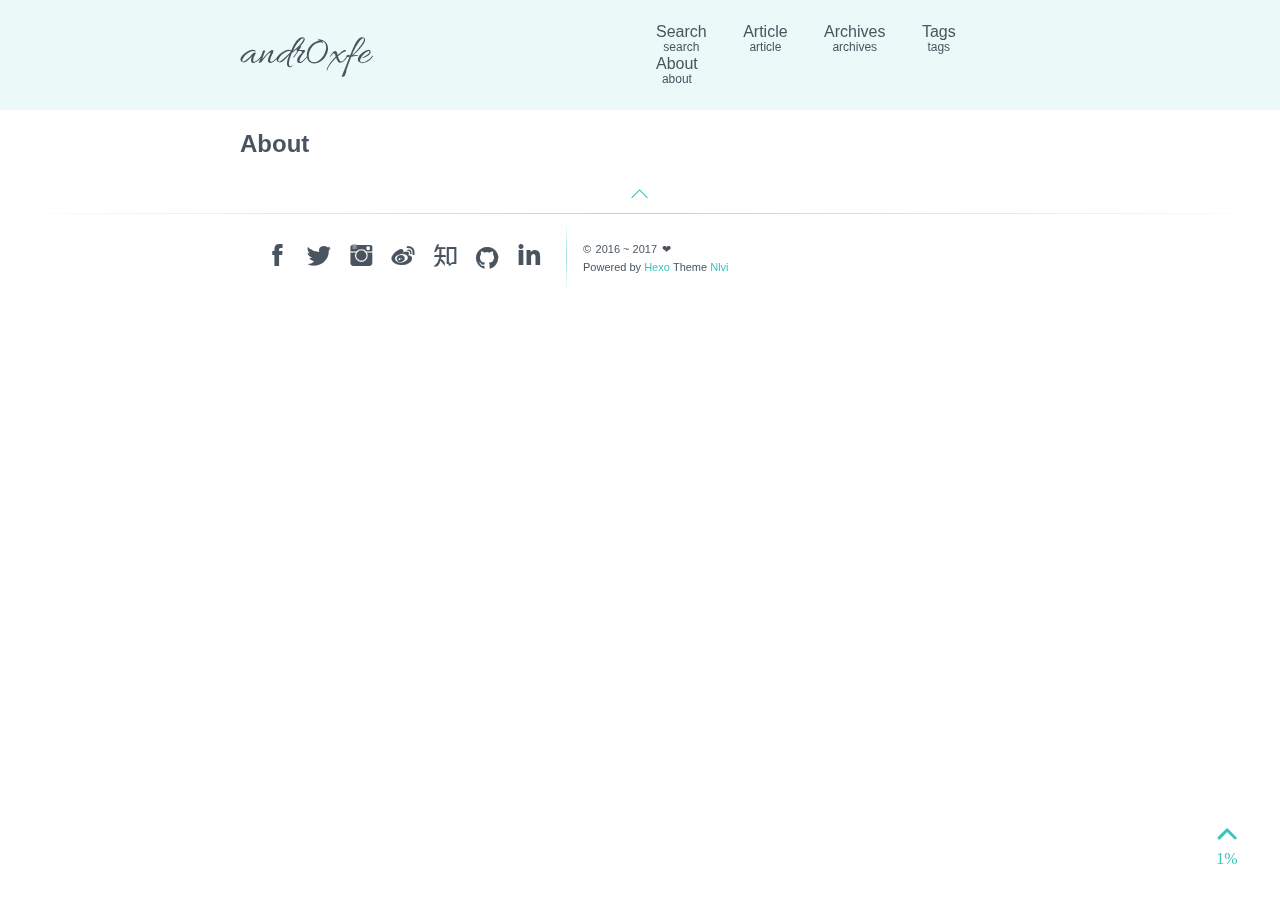
==== about/index.html @ a309ae27 "Site updated: 2017-12-27 21:09:20" ====
<!DOCTYPE html>
<html lang="">
<head>
  <link rel="stylesheet" href="/style/style.css">
<script>
  var nCONFIG = {
    title: "andr0xfe",
    author: "",
    theme: "banderole",
    lightbox: true,
    animate: true,
    baseUrl: /,
    search: true
  }
</script>



    <link rel="stylesheet" href="/script/lib/lightbox/css/lightbox.min.css">




    <link rel="stylesheet" href="/syuanpi/syuanpi.min.css">










<meta charset="UTF-8"/>
<meta http-equiv="X-UA-Compatible" content="IE=edge, chrome=1" />
<meta name="viewport" content="width=device-width, initial-scale=1, maximum-scale=1"/>
<meta name="browsermode" content="application">
<meta name="apple-mobile-web-app-capable" content="yes">
<meta name="apple-mobile-web-app-title" content="andr0xfe">
<meta name="apple-mobile-web-app-status-bar-style" content="default">
<meta name="msapplication-navbutton-color" content="#666666">
<meta name= "format-detection" content="telephone=no" />
<meta name="keywords" content="nlvi, Nlvi" />





  <title>
    andr0xfe
    
  </title>
</head>
<body>
  <div class="progress">
  <div class="progress-inner"></div>
</div>
  
  
    <div class="tagcloud-mask"></div>  
<div class="tagcloud" id="tagcloud">
  <div class="tagcloud-inner">
    
  </div>
</div>  
  

  <div class="container">

    <header class="header" id="header">
  <div class="header-wrapper">
    <div class="logo">
  <div class="logo-inner syuanpi tvIn">
    <span><a href="/">andr0xfe</a></span>
    
  </div>
</div>
    <nav class="main-nav">
        
  <ul class="main-nav-list syuanpi tvIn">
  
    <li class="menu-item">
      <a href="javascript:;" id="search">
        <span>Search</span>
        
          <span class="menu-item-label">search</span>
        
      </a>
    </li>
  
  
    
      
    
    <li class="menu-item">
      <a href="/" id="article">
        <span class="base-name">Article</span>
        
          <span class="menu-item-label">article</span>
        
      </a>
    </li>  
  
    
      
    
    <li class="menu-item">
      <a href="/archives" id="archives">
        <span class="base-name">Archives</span>
        
          <span class="menu-item-label">archives</span>
        
      </a>
    </li>  
  
    
      
    
    <li class="menu-item">
      <a href="javascript:;" id="tags">
        <span class="base-name">Tags</span>
        
          <span class="menu-item-label">tags</span>
        
      </a>
    </li>  
  
    
      
    
    <li class="menu-item">
      <a href="/about" id="about">
        <span class="base-name">About</span>
        
          <span class="menu-item-label">about</span>
        
      </a>
    </li>  
  
  </ul>
  
</nav>
    
    
  </div>
</header>
<div class="mobile-header">
  <div class="mobile-header-body">
    <div class="mobile-header-list">
      
        
            <div class="mobile-nav-item">
                <a href="/">
                    <span>Article</span>
                    
                    
                </a>
            </div>
        
      
        
            <div class="mobile-nav-item">
                <a href="/archives">
                    <span>Archives</span>
                    
                    
                </a>
            </div>
        
      
        
          <div class="mobile-nav-item inner-cloud">
            <div class="mobile-nav-tag">
              <a href="javascript:;" id="mobile-tags">
                <span>Tags</span>
                
                
              </a>
            </div>
            <div class="mobile-nav-tagcloud">
              <div class="mobile-tagcloud-inner">
                
              </div>
            </div>
          </div>
        
      
        
            <div class="mobile-nav-item">
                <a href="/about">
                    <span>About</span>
                    
                    
                </a>
            </div>
        
      
    </div>
  </div>
  <div class="mobile-header-nav">
    <div class="mobile-header-item" id="mobile-left">
      <div class="header-menu-item">
        <span class="header-menu-line"></span>
      </div>
    </div>
    <h1 class="mobile-header-title">
      <a href="/">andr0xfe</a>
    </h1>
    <div class="mobile-header-item"></div>
  </div>
</div>
    <div class="container-inner">
      <main class="main" id="main">
        <div class="main-wrapper">
          
    
      <div class="about syuanpi riseIn-light">
        <h2 class="title"> About </h2>
        <div class="content">
          
            
          
        </div>
      </div>
      
  <i id="com-switch" class="iconfont icon-more jumping-in long infinite" style="font-size:24px;display:block;text-align:center;transform:rotate(180deg);"></i>
  <div class="post-comments" id="post-comments" style="display: block;margin: auto 16px;">
    
    
    

  </div>

    
  
        </div>
      </main>

      <footer class="footer syuanpi fadeIn" id="footer">
  <hr>
  <div class="footer-wrapper">
    <div class="left">
      <div class="contact-icon">
    
    
    
    
    
    
    
    
        
        
        
        
        
            <a href="https://www.facebook.com/1" class="iconfont icon-facebook" title="facebook"></a>
        
        
        
    
        
        
        
            <a href="https://twitter.com/2" class="iconfont icon-twitter" title="twitter"></a>
        
        
        
        
        
    
        
        
        
        
        
        
        
            <a href="https://www.instagram.com/3" class="iconfont icon-ins" title="instagram"></a>
        
    
        
        
            <a href="https://weibo.com/4" class="iconfont icon-weibo" title="weibo"></a>
        
        
        
        
        
        
    
        
        
        
        
            <a href="https://www.zhihu.com/people/5" class="iconfont icon-zhihu" title="zhihu"></a>
        
        
        
        
    
        
            <a href="https://github.com/6" class="iconfont icon-github" title="github"></a>
        
        
        
        
        
        
        
    
        
        
        
        
        
        
            <a href="https://www.linkedin.com/in/7" class="iconfont icon-linkedin" title="linkedin"></a>
        
        
    
</div>
    </div>
    <div class="right">
      <div class="copyright">
    <div class="info">
        <span>&copy;</span>
        <span>2016 ~ 2017</span>
        <span>❤</span>
        <span></span>
    </div>
    <div class="theme">
        <span>
            Powered by
            <a href="http://hexo.io/" target="_blank">Hexo </a>
        </span>
        <span>
            Theme
            <a href="https://github.com/ColMugX/hexo-theme-Nlvi"> Nlvi </a>
        </span>
    </div>
    
</div>
    </div>
  </div>
</footer>
    </div>
  </div>
  <script src="/script/lib/jquery/jquery-3.2.1.min.js"></script>



    <script src="/script/lib/lightbox/js/lightbox.min.js"></script>






<script src="/script/src/nlvi.js"></script>
<script src="/script/src/utils.js"></script>
<script src="/script/scheme/banderole.js"></script>
<script src="/script/scheme/balance.js"></script>
<script src="/script/src/plugins.js"></script>
<script src="/script/bootstarp.js"></script>


<div class="backtop syuanpi dead toTop" id="backtop">
    <i class="iconfont icon-up"></i>
    <span style="text-align:center;font-family:Georgia;"><span style="font-family:Georgia;" id="scrollpercent">1</span>%</span>
</div>


  
  <div class="search" id="search">
    <div class="mask" id="mask"></div>
    <div class="search-wrapper syuanpi">
      <h2 id="search-header" class="syuanpi">搜索一下？</h2>
      <div class="input">
        <input type="text" id="local-search-input" results="0" name="">
      </div>
      <div id="local-search-result"></div>
    </div>
  </div>
  <script>
  var GREETING = {
    morning: "我的博客里可没有早饭！",
    noon: "记得午休吃饭，不着急看我的博客~",
    after: "下午好，感谢查阅我的博客",
    night: "您来我的博客看笑话当做休息嘛",
    midnight: "我觉得大半夜就不要看啦"
  }
  </script>


</body>
</html>
---- style/style.css ----
/* normalize.css v5.0.0 | MIT License | github.com/necolas/normalize.css */
html {
  font-family: sans-serif;
  line-height: 1.15;
  -ms-text-size-adjust: 100%;
  -webkit-text-size-adjust: 100%;
}
body {
  margin: 0;
}
article,
aside,
footer,
header,
nav,
section {
  display: block;
}
h1 {
  font-size: 2em;
  margin: 0.67em 0;
}
figcaption,
figure,
main {
  display: block;
}
figure {
  margin: 1em 40px;
}
hr {
  box-sizing: content-box;
  height: 0;
  overflow: visible;
}
pre {
  font-family: monospace, monospace;
  font-size: 1em;
}
a {
  background-color: transparent;
  -webkit-text-decoration-skip: objects;
}
a:active,
a:hover {
  outline-width: 0;
}
abbr[title] {
  border-bottom: none;
  text-decoration: underline;
  text-decoration: underline dotted;
}
b,
strong {
  font-weight: inherit;
}
b,
strong {
  font-weight: bolder;
}
code,
kbd,
samp {
  font-family: monospace, monospace;
  font-size: 1em;
}
dfn {
  font-style: italic;
}
mark {
  background-color: #ff0;
  color: #000;
}
small {
  font-size: 80%;
}
sub,
sup {
  font-size: 75%;
  line-height: 0;
  position: relative;
  vertical-align: baseline;
}
sub {
  bottom: -0.25em;
}
sup {
  top: -0.5em;
}
audio,
video {
  display: inline-block;
}
audio:not([controls]) {
  display: none;
  height: 0;
}
img {
  border-style: none;
}
svg:not(:root) {
  overflow: hidden;
}
button,
input,
optgroup,
select,
textarea {
  font-family: sans-serif;
  font-size: 100%;
  line-height: 1.15;
  margin: 0;
}
button,
input {
  overflow: visible;
}
button,
select {
  text-transform: none;
}
[type=reset],
[type=submit],
button,
html [type=button] {
  -webkit-appearance: button;
}
[type=button]::-moz-focus-inner,
[type=reset]::-moz-focus-inner,
[type=submit]::-moz-focus-inner,
button::-moz-focus-inner {
  border-style: none;
  padding: 0;
}
[type=button]:-moz-focusring,
[type=reset]:-moz-focusring,
[type=submit]:-moz-focusring,
button:-moz-focusring {
  outline: 1px dotted ButtonText;
}
fieldset {
  border: 1px solid #c0c0c0;
  margin: 0 2px;
  padding: 0.35em 0.625em 0.75em;
}
legend {
  box-sizing: border-box;
  color: inherit;
  display: table;
  max-width: 100%;
  padding: 0;
  white-space: normal;
}
progress {
  display: inline-block;
  vertical-align: baseline;
}
textarea {
  overflow: auto;
}
[type=checkbox],
[type=radio] {
  box-sizing: border-box;
  padding: 0;
}
[type=number]::-webkit-inner-spin-button,
[type=number]::-webkit-outer-spin-button {
  height: auto;
}
[type=search] {
  -webkit-appearance: textfield;
  outline-offset: -2px;
}
[type=search]::-webkit-search-cancel-button,
[type=search]::-webkit-search-decoration {
  -webkit-appearance: none;
}
::-webkit-file-upload-button {
  -webkit-appearance: button;
  font: inherit;
}
details,
menu {
  display: block;
}
summary {
  display: list-item;
}
canvas {
  display: inline-block;
}
template {
  display: none;
}
[hidden] {
  display: none;
}
* {
  outline: none;
  box-sizing: border-box;
}
::-webkit-scrollbar {
  width: 6px;
  height: 1px;
}
::-webkit-scrollbar-track,
::-webkit-scrollbar-thumb {
  border-radius: 3px;
  background-color: #fff;
}
::-webkit-scrollbar-thumb {
  background-color: rgba(57,197,187,0.7);
}
::selection {
  background-color: rgba(57,197,187,0.2);
}
::-webkit-selection {
  background-color: rgba(57,197,187,0.2);
}
body {
  font-family: 'Optima' , 'PingFang SC' , 'Roboto' , 'Noto SansCJK' , 'Helvetica Neue' , 'Helvetica' , "Microsoft YaHei" , "YaHei-Consolas-Hybrid" , sans-serif;
  -webkit-font-smoothing: antialiased;
  -webkit-overflow-scrolling: touch;
  background-color: #fff;
}
a {
  -webkit-tap-highlight-color: transparent;
}
h1 {
  font-size: 26px;
}
h2 {
  font-size: 24px;
}
h3 {
  font-size: 20px;
}
h4 {
  font-size: 18px;
}
h5 {
  font-size: 16px;
}
h6 {
  font-size: 12px;
}
@font-face {
  font-family: "iconfont";
  src: url("../font/iconfont/iconfont.eot");
  src: url("../font/iconfont/iconfont.eot") format('embedded-opentype'), url("../font/iconfont/iconfont.woff") format('woff'), url("../font/iconfont/iconfont.ttf") format('truetype'), url("../font/iconfont/iconfont.svg") format('svg');
}
@font-face {
  font-family: "Allura";
  src: url("../font/allura/allura.ttf");
}
.iconfont {
  font-family: 'iconfont';
  font-size: 16px;
  font-style: normal;
  -webkit-font-smoothing: antialiased;
  -webkit-text-stroke-width: 0.2px;
  -moz-osx-font-smoothing: grayscale;
}
.icon-mail:before {
  content: "\e694";
}
.icon-alipay:before {
  content: "\e695";
}
.icon-facebook:before {
  content: "\e696";
}
.icon-linkedin:before {
  content: "\e697";
}
.icon-ins:before {
  content: "\e698";
}
.icon-zhihu:before {
  content: "\e69a";
}
.icon-twitter:before {
  content: "\e69b";
}
.icon-weibo:before {
  content: "\e69e";
}
.icon-moments:before {
  content: "\e6a0";
}
.icon-right:after {
  content: "\e78b";
}
.icon-up:before {
  content: "\e7a8";
}
.icon-left:before {
  content: "\e833";
}
.icon-github:before {
  content: "\e6ed";
}
.icon-more:before {
  content: "\e652";
}
.icon-visit:before {
  content: "\e637";
}
.icon-people:before {
  content: "\e651";
}
.highlight {
  position: relative;
  background-color: #f7f7f7;
  width: 100%;
  margin: 16px 0;
  overflow-x: auto;
  box-shadow: 0px 1px 2px rgba(0,0,0,0.06), 0px 8px 12px rgba(0,0,0,0.03);
}
.highlight:after {
  content: 'plain';
  font-family: 'Franklin Gothic Medium', 'Arial Narrow', Arial, sans-serif;
  font-weight: 100;
  color: rgba(191,195,199,0.85);
  position: absolute;
  bottom: 0;
  right: 0;
  padding: 8px;
}
.highlight table {
  position: relative;
}
.highlight pre * {
  font-family: 'Segoe UI', monospace, Consolas, Monaco, Menlo, sans-serif !important;
}
.highlight .gutter {
  width: 10px;
  color: rgba(73,84,95,0.7);
  border-right: 1px solid rgba(73,84,95,0.1);
}
.highlight .gutter pre {
  padding: 0 8px;
}
.highlight .code {
  color: inherit;
}
.highlight .code pre {
  padding: 0 8px;
}
.highlight .line {
  height: 22px;
}
.highlight tr,
.highlight td {
  margin: 0;
}
.highlight .code .comment,
.highlight .code .quote {
  color: #a1a4aa;
}
.highlight .code .keyword,
.highlight .code .selector-tag,
.highlight .code .addition {
  color: #c678dd;
}
.highlight .code .number,
.highlight .code .string,
.highlight .code .meta .meta-string,
.highlight .code .literal,
.highlight .code .doctag,
.highlight .code .regexp {
  color: #d19a66;
}
.highlight .code .title,
.highlight .code .section,
.highlight .code .name,
.highlight .code .selector-id,
.highlight .code .selector-class {
  color: #e06c75;
}
.highlight .code .attribute,
.highlight .code .attr,
.highlight .code .variable,
.highlight .code .template-variable,
.highlight .code .class .title,
.highlight .code .type {
  color: #61aeee;
}
.highlight .code .symbol,
.highlight .code .bullet,
.highlight .code .subst,
.highlight .code .meta,
.highlight .code .meta .keyword,
.highlight .code .selector-attr,
.highlight .code .selector-pseudo,
.highlight .code .link {
  color: #cb4b16;
}
.highlight .code .built_in,
.highlight .code .deletion {
  color: #e6c07b;
}
.highlight .code .params {
  color: #5799de;
}
.highlight.html:after {
  content: "HTML";
}
.highlight.js:after {
  content: "JavaScript";
}
.highlight.javascript:after {
  content: "JavaScript";
}
.highlight.ts:after {
  content: "TypeScript";
}
.highlight.typescript:after {
  content: 'TypeScript';
}
.highlight.css:after {
  content: "CSS";
}
.highlight.scss:after {
  content: "SCSS";
}
.highlight.diff:after {
  content: "Diff";
}
.highlight.java:after {
  content: "JAVA";
}
.highlight.xml:after {
  content: "XML";
}
.highlight.python:after {
  content: "Python";
}
.highlight.yml:after {
  content: "YAML";
}
.highlight.swift:after {
  content: "Swift";
}
.highlight.ruby:after {
  content: "Ruby";
}
.highlight.perl:after {
  content: "Perl";
}
.highlight.php:after {
  content: "PHP";
}
.highlight.c:after {
  content: "CLang";
}
.highlight.cpp:after {
  content: "C++";
}
.highlight.cs:after {
  content: "C#";
}
.highlight.sh:after {
  content: "Shell";
}
.highlight.bash:after {
  content: "BASH";
}
.copy-line {
  border: none;
  border-bottom: 2px dashed #54ddd3;
  height: 16px;
}
.post-copyright .copy-author,
.post-copyright .copy-url,
.post-copyright .copy-origin,
.post-copyright .copy-license {
  margin: 8px 8px;
  font-family: "Open Sans", sans-serif;
  font-weight: 300;
  font-size: 14px;
}
.post-copyright .copy-author a,
.post-copyright .copy-url a,
.post-copyright .copy-origin a,
.post-copyright .copy-license a {
  color: #49545f;
  text-decoration: none;
}
.post-copyright .copy-author a:hover,
.post-copyright .copy-url a:hover,
.post-copyright .copy-origin a:hover,
.post-copyright .copy-license a:hover {
  color: #39c5bb;
}
.post-reward {
  width: 100%;
}
.post-reward .reward-btn {
  display: block;
  margin: 8px auto;
  padding: 8px;
  text-align: center;
  border: 1px solid $color-main;
  width: 48px;
  border-radius: 8px;
}
.post-reward .reward-btn:hover {
  color: #fff;
  background-color: $color-main;
  cursor: pointer;
}
.post-reward .reward-wrapper {
  margin: 24px 0;
  flex-direction: row;
  justify-content: center;
  align-items: center;
}
.post-reward .reward-wrapper .reward-item {
  margin: 0 2%;
}
.post-reward .reward-wrapper img {
  width: 150px;
  height: 150px;
}
.mobile-header {
  display: none;
  position: fixed;
  top: -100%;
  left: 0;
  right: 0;
  box-shadow: 0 2px 2px #c4c4c4;
  z-index: 50;
}
@media screen and (max-width: 650px) {
  .mobile-header {
    display: block;
  }
}
.mobile-header .mobile-header-nav {
  background-color: #fff;
  color: #39c5bb;
  display: flex;
  flex-direction: row;
  align-items: center;
  min-height: 50px;
  height: 50px;
}
.mobile-header .mobile-header-nav .mobile-header-item {
  flex: 0.5;
  width: 100%;
  height: 100%;
  color: inherit;
}
.mobile-header .mobile-header-nav .mobile-header-item.item-clicked .header-menu-line {
  background-color: transparent;
}
.mobile-header .mobile-header-nav .mobile-header-item.item-clicked .header-menu-line:before {
  top: 0;
  transform: rotate(45deg);
  -ms-transform: rotate(45deg);
  -moz-transform: rotate(45deg);
  -webkit-transform: rotate(45deg);
}
.mobile-header .mobile-header-nav .mobile-header-item.item-clicked .header-menu-line:after {
  top: 0;
  transform: rotate(-45deg);
  -ms-transform: rotate(-45deg);
  -moz-transform: rotate(-45deg);
  -webkit-transform: rotate(-45deg);
}
.mobile-header .mobile-header-nav .mobile-header-title {
  flex: 1;
  text-align: center;
  margin: 0.2rem;
  color: inherit;
  font-weight: 300;
}
.mobile-header .mobile-header-nav .mobile-header-title a {
  font-family: 'Allura', cursive, serif;
  text-decoration: none;
  font-size: 32px;
  color: inherit;
  line-height: 1;
}
.mobile-header .mobile-header-body .mobile-header-list {
  background-color: #fff;
  opacity: 0.9;
  padding: 8px 0;
}
.mobile-header .mobile-header-body .mobile-header-list .mobile-nav-item {
  position: relative;
  padding: 8px 24px;
}
.mobile-header .mobile-header-body .mobile-header-list .mobile-nav-item a {
  text-decoration: none;
  color: #39c5bb;
}
.mobile-header .mobile-header-body .mobile-header-list .mobile-nav-item .mobile-nav-tagcloud {
  position: absolute;
  overflow-x: auto;
  top: 8px;
  left: 24px;
  right: 24px;
  width: 80%;
  transform: translateX(120%);
  -ms-transform: translateX(120%);
  -moz-transform: translateX(120%);
  -webkit-transform: translateX(120%);
}
.mobile-header .mobile-header-body .mobile-header-list .mobile-nav-item .mobile-nav-tagcloud .mobile-tagcloud-inner {
  display: inline-block;
  white-space: nowrap;
  word-break: keep-all;
}
.mobile-header .mobile-header-body .mobile-header-list .mobile-nav-item .mobile-nav-tagcloud .mobile-tagcloud-inner a {
  margin: 0 4px;
}
.mobile-header .mobile-header-body .mobile-header-list .mobile-nav-item .mobile-nav-tagcloud .mobile-tagcloud-inner a:before {
  content: '#';
}
.mobile-header .header-menu-item {
  position: relative;
  padding: 0 12px;
  box-sizing: border-box;
  height: 100%;
}
.mobile-header .header-menu-item .header-menu-line {
  position: absolute;
  top: 50%;
  background-color: #39c5bb;
  height: 1px;
  width: 24px;
}
.mobile-header .header-menu-item .header-menu-line:before {
  content: '';
  position: absolute;
  top: -6px;
  background-color: #39c5bb;
  height: 1px;
  width: 24px;
  transition: transform 0.3s;
  -moz-transition: transform 0.3s;
  -webkit-transition: transform 0.3s;
  transition: top 0.3s;
  -moz-transition: top 0.3s;
  -webkit-transition: top 0.3s;
}
.mobile-header .header-menu-item .header-menu-line:after {
  content: '';
  position: absolute;
  top: 6px;
  background-color: #39c5bb;
  height: 1px;
  width: 24px;
  transition-property: top, transform;
  transition-duration: 0.3s;
  -moz-transition-duration: 0.3s;
  -webkit-transition-duration: 0.3s;
}
.about {
  color: #49545f;
  font-weight: 300;
}
.about .content {
  padding: 0 16px;
}
.container * {
  transition-duration: 0.35s;
  -moz-transition-duration: 0.35s;
  -webkit-transition-duration: 0.35s;
}
.container .container-inner {
  width: 100%;
}
.container .container-inner.has_toc {
  padding-left: 8px;
  padding-right: 200px;
}
@media screen and (max-width: 800px) {
  .container .container-inner.has_toc {
    padding: 0;
  }
}
.main {
  max-width: 800px;
  margin: 0 auto;
}
@media screen and (max-width: 800px) {
  .main {
    width: 100%;
    max-width: 100%;
    padding: 0 16px;
  }
}
@media screen and (max-width: 650px) {
  .main {
    width: 100%;
    max-width: 100%;
    margin-top: 66px;
    padding: 0 8px;
  }
}
.header {
  width: 100%;
  height: 110px;
  padding: 16px;
  display: flex;
  align-items: center;
  background-color: rgba(57,197,187,0.1);
}
@media screen and (max-width: 650px) {
  .header {
    display: none;
  }
}
.header.show {
  filter: blur(3px);
}
.header .header-wrapper {
  display: flex;
  justify-content: space-between;
  align-items: center;
  flex-direction: row;
  width: 800px;
  margin: 0 auto;
  font-size: 16px;
  color: #49545f;
}
.header .logo,
.header .main-nav {
  flex: 1;
}
.header .logo {
  display: flex;
  align-items: center;
  -webkit-user-select: none;
  -moz-user-select: none;
  user-select: none;
  font-size: 42px;
  font-family: 'Allura', cursive, serif;
}
.header .logo a {
  color: inherit;
  text-decoration: none;
}
.header .logo span {
  display: block;
  text-align: left;
}
.header .logo #subtitle {
  opacity: 0;
  position: absolute;
  margin-top: 4px;
  font-size: 12px;
  width: 100%;
  font-family: "Source Sans Pro", "Helvetica Neue", Arial, sans-serif;
}
.header .logo-inner {
  position: relative;
  width: 100%;
  max-width: 100%;
}
.header .logo-inner span:hover+#subtitle {
  opacity: 1;
}
.header .main-nav {
  display: flex;
  justify-content: flex-end;
}
@media screen and (max-width: 800px) {
  .header .main-nav {
    flex: 2;
  }
}
.header .main-nav-list {
  padding: 0;
  list-style: none;
}
.header .main-nav-list .menu-item {
  display: inline-block;
  padding: 0 16px;
}
.header .main-nav-list .menu-item a {
  display: flex;
  flex-direction: column;
  text-decoration: none;
  color: #49545f;
  font-size: inherit;
  text-align: center;
}
.header .main-nav-list .menu-item a:hover {
  color: #54ddd3;
}
.header .main-nav-list .menu-item .menu-item-label {
  font-size: 12px;
}
.footer {
  margin: 8px 0;
  width: 100%;
  height: 100%;
  color: #49545f;
}
.footer hr {
  border: none;
  height: 1px;
  background-color: #39c5bb;
  background-image: -webkit-linear-gradient(0deg, #fff, #9ce2dd, #fff);
}
.footer .footer-wrapper {
  display: flex;
  flex-direction: row;
  align-items: center;
  max-width: 800px;
  margin: 0 auto;
}
@media screen and (max-width: 800px) {
  .footer .footer-wrapper {
    max-width: 100%;
  }
}
@media screen and (max-width: 650px) {
  .footer .footer-wrapper {
    flex-direction: column;
  }
}
.footer .left {
  flex: 1;
  padding: 16px;
  border-right: 1px solid #9ce2dd;
  border-image: -webkit-linear-gradient(#fff, #9ce2dd, #fff) 0 10 0 0;
}
@media screen and (max-width: 650px) {
  .footer .left {
    border: none;
    padding: 8px;
  }
}
.footer .left .contact-icon {
  display: flex;
  justify-content: center;
}
.footer .left .contact-icon a {
  margin: 4px 8px;
  text-decoration: none;
  color: inherit;
  font-size: 26px;
}
.footer .left .icon-github:hover {
  color: #24292e;
}
.footer .left .icon-weibo:hover {
  color: #e6162d;
}
.footer .left .icon-twitter:hover {
  color: #1ab2e8;
}
.footer .left .icon-zhihu:hover {
  color: #0767c8;
}
.footer .left .icon-linkedin:hover {
  color: #5290bc;
}
.footer .left .icon-facebook:hover {
  color: #4e69a2;
}
.footer .left .icon-ins:hover {
  color: #d10869;
}
.footer .right {
  flex: 2;
  display: block;
  padding: 16px;
}
@media screen and (max-width: 650px) {
  .footer .right {
    padding: 8px;
  }
}
.footer .right .copyright {
  display: flex;
  justify-content: flex-start;
  flex-direction: column;
}
.footer .right .copyright span {
  color: inherit;
  font-size: 11px;
  font-family: 'Segoe UI', Tahoma, Geneva, Verdana, sans-serif;
}
.footer .right .copyright a {
  font-family: Arial;
  text-decoration: none;
  color: #39c5bb;
}
.footer .right .copyright a:hover {
  color: $theme-color-highlight;
  text-decoration: underline;
}
.footer .visit_count {
  color: inherit;
  display: flex;
  align-items: center;
}
.footer .visit_count .iconfont {
  font-size: 14px;
}
.footer .visit_count span {
  margin: 4px 4px;
}
.post {
  padding-top: 32px;
  position: relative;
  font-weight: 400;
  background-image: linear-gradient(180deg, #e1dede, #e1dede 50%, transparent 50%);
  background-size: 100% 1px;
  background-repeat: no-repeat;
  background-position: bottom center;
  background-origin: border-box;
}
@media screen and (max-width: 650px) {
  .post {
    width: 100%;
    padding: 0 8px;
  }
}
.post:first-child {
  padding-top: 0;
}
.post:last-child,
.post.is_post {
  background-image: none;
}
.post .post-header {
  margin-bottom: 16px;
}
.post .post-header a {
  text-decoration: none;
  color: #49545f;
}
.post .post-header .post-time {
  padding-left: 8px;
  font-family: "Source Sans Pro", "Helvetica Neue", Arial, sans-serif;
  color: rgba(73,84,95,0.7);
}
.post .post-header .post-time .post-category {
  font-size: 14px;
}
.post .post-header .post-time .post-category a {
  color: rgba(73,84,95,0.7);
}
.post .post-header .post-time .post-category:before {
  content: ' | ';
}
.post .post-header .post-title {
  width: 100%;
  margin: 8px 0;
  margin-bottom: 16px;
  font-weight: inherit;
}
.post .post-tags {
  display: inline;
  padding-left: 8px;
  font-family: "Source Sans Pro", "Helvetica Neue", Arial, sans-serif;
  color: #39c5bb;
}
.post .post-tags a {
  position: relative;
  text-decoration: none;
  color: inherit;
}
.post .post-tags a:before {
  content: '#';
}
.post .post-content {
  color: #49545f;
  font-family: 'Optima' , 'PingFang SC' , 'Roboto' , 'Noto SansCJK' , 'Helvetica Neue' , 'Helvetica' , "Microsoft YaHei" , "YaHei-Consolas-Hybrid" , sans-serif;
  padding-bottom: 8px;
}
.post .post-content h1 {
  font-family: 'Optima' , 'PingFang SC' , 'Roboto' , 'Noto SansCJK' , 'Helvetica Neue' , 'Helvetica' , "Microsoft YaHei" , "YaHei-Consolas-Hybrid" , sans-serif;
  font-weight: inherit;
  margin: 16px 0;
}
.post .post-content h1:before {
  content: '∮ ';
}
.post .post-content h2 {
  font-family: 'Optima' , 'PingFang SC' , 'Roboto' , 'Noto SansCJK' , 'Helvetica Neue' , 'Helvetica' , "Microsoft YaHei" , "YaHei-Consolas-Hybrid" , sans-serif;
  font-weight: inherit;
  margin: 16px 0;
}
.post .post-content h2:before {
  content: '∮ ';
}
.post .post-content h3 {
  font-family: 'Optima' , 'PingFang SC' , 'Roboto' , 'Noto SansCJK' , 'Helvetica Neue' , 'Helvetica' , "Microsoft YaHei" , "YaHei-Consolas-Hybrid" , sans-serif;
  font-weight: inherit;
  margin: 16px 0;
}
.post .post-content h3:before {
  content: '∮ ';
}
.post .post-content h4 {
  font-family: 'Optima' , 'PingFang SC' , 'Roboto' , 'Noto SansCJK' , 'Helvetica Neue' , 'Helvetica' , "Microsoft YaHei" , "YaHei-Consolas-Hybrid" , sans-serif;
  font-weight: inherit;
  margin: 16px 0;
}
.post .post-content h4:before {
  content: '∮ ';
}
.post .post-content h5 {
  font-family: 'Optima' , 'PingFang SC' , 'Roboto' , 'Noto SansCJK' , 'Helvetica Neue' , 'Helvetica' , "Microsoft YaHei" , "YaHei-Consolas-Hybrid" , sans-serif;
  font-weight: inherit;
  margin: 16px 0;
}
.post .post-content h5:before {
  content: '∮ ';
}
.post .post-content h6 {
  font-family: 'Optima' , 'PingFang SC' , 'Roboto' , 'Noto SansCJK' , 'Helvetica Neue' , 'Helvetica' , "Microsoft YaHei" , "YaHei-Consolas-Hybrid" , sans-serif;
  font-weight: inherit;
  margin: 16px 0;
}
.post .post-content h6:before {
  content: '∮ ';
}
.post .post-content .content-link a {
  position: relative;
  color: #79bfba;
  font-weight: 500;
  text-decoration: none;
}
.post .post-content .content-link a:hover {
  text-decoration: none;
}
.post .post-content .content-link a:after {
  content: '';
  position: absolute;
  bottom: -4px;
  left: 50%;
  right: 50%;
  background-color: #39c5bb;
  height: 2px;
  transition: all 0.15s linear;
  -moz-transition: all 0.15s linear;
  -webkit-transition: all 0.15s linear;
}
.post .post-content .content-link a:hover:after {
  left: 0;
  right: 0;
}
.post .post-content p {
  font-family: inherit;
  line-height: 1.5;
}
.post .post-content strong {
  font-weight: 500;
}
.post .post-content a {
  color: #39c5bb;
  text-decoration: none;
  margin: 0 4px;
}
.post .post-content a:hover {
  text-decoration: underline;
}
.post .post-content i {
  font-weight: 300;
}
.post .post-content img {
  max-width: 100%;
  display: inline;
}
.post .post-content code {
  background-color: rgba(57,197,187,0.1);
  color: #2a6e69;
  font-family: 'Segoe UI', monospace, Consolas, Monaco, Menlo, sans-serif;
  margin: 0 4px;
  padding: 0 4px;
}
.post .post-content blockquote {
  position: relative;
  margin: 8px 16px;
  padding: 2px 8px;
  background-color: rgba(57,197,187,0.1);
  border-left: 4px solid #39c5bb;
  color: #307570;
}
.post .post-content blockquote:before {
  content: '';
  position: absolute;
  top: 0;
  right: 0;
  border-width: 0 12px 12px 0;
  border-color: #fff #fff transparent transparent;
  background: transparent;
  border-style: solid;
  width: 0;
  box-shadow: -1px 1px 1px -1px #bbb4b4;
}
.post .post-content blockquote p {
  margin: 8px 0;
}
#com-switch {
  color: #39c5bb;
}
#disqus_thread a {
  color: #49545f;
}
.archive {
  color: #49545f;
}
.archive .archive-title {
  display: inline-block;
  margin: 0;
  font-family: inherit;
  font-weight: 400;
  color: #39c5bb;
}
.archive .archive-num {
  margin: 8px;
  font-weight: 300;
}
.archive .archive-name {
  font-size: 16px;
  font-weight: 300;
}
.archive .archive-list .archive-year {
  font-family: "Source Sans Pro", "Helvetica Neue", Arial, sans-serif;
  font-weight: 400;
}
.archive .archive-list ul {
  list-style: none;
  padding: 0;
}
.archive .archive-list .archive-post {
  position: relative;
  border-left: 1px solid #eae7e7;
  padding: 4px 8px;
}
.archive .archive-list .archive-post:hover:before {
  right: 0;
}
.archive .archive-list .archive-post:hover:after {
  opacity: 1;
}
.archive .archive-list .archive-post:hover .archive-post-time {
  padding-left: 16px;
}
.archive .archive-list .archive-post:hover .archive-post-link {
  color: #377d78;
}
.archive .archive-list .archive-post:before {
  content: '';
  background-color: rgba(156,226,221,0.3);
  border-radius: 0 6px 6px 0;
  position: absolute;
  top: 0;
  bottom: 0;
  left: 0;
  right: 100%;
  transition: all 0.3s linear;
  -moz-transition: all 0.3s linear;
  -webkit-transition: all 0.3s linear;
  z-index: -1;
}
.archive .archive-list .archive-post:after {
  content: '';
  position: absolute;
  top: 0;
  bottom: 0;
  left: 0;
  opacity: 0;
  border-top: 10px solid transparent;
  border-bottom: 10px solid transparent;
  border-left: 10px solid #9ce2dd;
  transition: all 0.3s linear 0.1s;
  -moz-transition: all 0.3s linear 0.1s;
  -webkit-transition: all 0.3s linear 0.1s;
}
.archive .archive-list .archive-post .archive-post-time {
  font-family: "Source Sans Pro", "Helvetica Neue", Arial, sans-serif;
  color: rgba(73,84,95,0.7);
}
.archive .archive-list .archive-post .archive-post-link {
  line-height: 1.8;
  color: #39c5bb;
}
.archive .archive-list .archive-post .archive-post-link a {
  margin: 0 8px;
  text-decoration: none;
  color: inherit;
}
.backtop {
  display: flex;
  flex-direction: column;
  z-index: 10;
  position: fixed;
  bottom: 32px;
  right: 32px;
  color: #39c5bb;
}
@media screen and (max-width: 650px) {
  .backtop {
    display: none;
  }
}
.backtop:hover {
  -webkit-animation-name: float-in;
  animation-name: float-in;
  -webkit-animation-duration: 2.33s;
  animation-duration: 2.33s;
  -webkit-animation-iteration-count: infinite;
  animation-iteration-count: infinite;
}
.backtop i {
  font-size: 24px;
  font-weight: 100;
}
.pagination {
  width: 80%;
  margin: 24px auto;
  font-weight: 500;
}
.pagination .page-number {
  display: none;
}
.pagination:before,
.pagination:after,
.article-page:after {
  content: '';
  display: table;
}
.pagination:after {
  clear: both;
}
.pagination .extend {
  text-decoration: none;
  color: #49545f;
  font-size: 18px;
}
.pagination .extend.next {
  float: right;
}
.pagination .extend.next:hover {
  color: #39c5bb;
  transform: translateX(10%);
  -ms-transform: translateX(10%);
  -moz-transform: translateX(10%);
  -webkit-transform: translateX(10%);
}
.pagination .extend.prev {
  float: left;
}
.pagination .extend.prev:hover {
  color: #39c5bb;
  transform: translateX(-10%);
  -ms-transform: translateX(-10%);
  -moz-transform: translateX(-10%);
  -webkit-transform: translateX(-10%);
}
@media screen and (max-width: 650px) {
  .pagination .extend {
    font-size: 14px;
  }
}
.article-page {
  width: 80%;
  margin: 24px auto;
  font-weight: 500;
}
@media screen and (max-width: 650px) {
  .article-page {
    text-align: center;
  }
}
.article-page a {
  text-decoration: none;
  color: #49545f;
  font-size: 16px;
}
@media screen and (max-width: 650px) {
  .article-page a {
    font-size: 12px;
  }
}
.article-page a:hover {
  color: #39c5bb;
}
.article-page .next-title i,
.article-page .prev-title i {
  vertical-align: middle;
}
.article-page:before {
  content: '';
  display: table;
}
.article-page:after {
  clear: both;
}
.article-page .art-right {
  float: right;
}
@media screen and (max-width: 650px) {
  .article-page .art-right {
    float: none;
    display: block;
    margin-bottom: 16px;
  }
}
.article-page .art-right:hover {
  transform: translateX(10%);
  -ms-transform: translateX(10%);
  -moz-transform: translateX(10%);
  -webkit-transform: translateX(10%);
}
.article-page .art-left {
  float: left;
}
@media screen and (max-width: 650px) {
  .article-page .art-left {
    float: none;
    display: block;
    margin-top: 16px;
  }
}
.article-page .art-left:hover {
  transform: translateX(-10%);
  -ms-transform: translateX(-10%);
  -moz-transform: translateX(-10%);
  -webkit-transform: translateX(-10%);
}
.post-toc {
  position: fixed;
  top: 0;
  right: 0;
  bottom: 0;
  height: 40%;
  width: 200px;
  margin: auto 16px auto 0;
  border: none;
  line-height: 1.5rem;
  word-wrap: break-word;
  box-sizing: border-box;
}
.post-toc .toc-inner {
  height: 80%;
  overflow: auto;
  white-space: nowrap;
  padding: 8px;
}
.post-toc .toc-inner::-webkit-scrollbar {
  width: 1px;
  height: 1px;
}
.post-toc ol {
  list-style: none;
  padding-left: 16px;
}
.post-toc .title {
  display: block;
  margin: 0 auto;
  text-align: center;
  width: 50%;
  position: relative;
  -webkit-user-select: none;
  -moz-user-select: none;
  user-select: none;
  cursor: pointer;
  z-index: 1;
}
.post-toc .title.not-toc {
  transform: rotate(90deg) translateY(-300%);
  -ms-transform: rotate(90deg) translateY(-300%);
  -moz-transform: rotate(90deg) translateY(-300%);
  -webkit-transform: rotate(90deg) translateY(-300%);
}
.post-toc .title.not-toc > span {
  opacity: 0;
}
.post-toc .title:before {
  content: '';
  position: absolute;
  height: 1px;
  bottom: 0;
  left: 0;
  right: 100%;
  cursor: pointer;
  background: #54ddd3;
  transition-property: right;
  animation: lane-right 0.35s linear both;
}
.post-toc .title-link {
  list-style: none;
  margin-top: 16px;
}
.post-toc .title-link a {
  text-decoration: none;
  color: #49545f;
  padding: 0 8px;
  font-size: 14px;
}
.post-toc .title-link a.active {
  border-left: 2px solid #39c5bb;
}
.post-toc .toc {
  margin: 0;
  padding: 0;
  list-style: none;
}
.post-toc .toc .toc-item {
  color: #49545f;
}
.post-toc .toc .toc-item .toc-link {
  color: inherit;
  text-decoration: none;
  padding: 0 8px;
  font-size: 14px;
}
.post-toc .toc .toc-item .toc-link.active {
  border-left: 2px solid #39c5bb;
}
@media screen and (max-width: 650px) {
  .post-toc {
    display: none;
  }
}
@media screen and (max-width: 800px) {
  .post-toc {
    display: none;
  }
}
@-moz-keyframes lane-right {
  from {
    right: 100%;
  }
  to {
    right: 0;
  }
}
@-webkit-keyframes lane-right {
  from {
    right: 100%;
  }
  to {
    right: 0;
  }
}
@-o-keyframes lane-right {
  from {
    right: 100%;
  }
  to {
    right: 0;
  }
}
@keyframes lane-right {
  from {
    right: 100%;
  }
  to {
    right: 0;
  }
}
.tagcloud {
  z-index: 500;
  position: absolute;
  transform: translateY(-200px);
  -ms-transform: translateY(-200px);
  -moz-transform: translateY(-200px);
  -webkit-transform: translateY(-200px);
  transform-origin: 75% 50%;
  opacity: 0.7;
  display: block;
  width: 100%;
  min-height: 120px;
  text-align: center;
  box-sizing: border-box;
  background-color: rgba(255,255,255,0.9);
  box-shadow: 0px 2px 6px #9ce2dd;
  transition: all 0.3s ease-out;
  -moz-transition: all 0.3s ease-out;
  -webkit-transition: all 0.3s ease-out;
}
@media screen and (max-width: 650px) {
  .tagcloud {
    display: none;
  }
}
.tagcloud.show {
  transform: translateY(0);
  -ms-transform: translateY(0);
  -moz-transform: translateY(0);
  -webkit-transform: translateY(0);
  opacity: 1;
}
.tagcloud-mask {
  position: fixed;
  z-index: -1;
  top: 0;
  left: 0;
  right: 0;
  bottom: 0;
  background: transparent;
}
.tagcloud-mask.show {
  z-index: 500;
}
.tagcloud-inner {
  display: flex;
  justify-content: center;
  align-items: center;
  flex-flow: row wrap;
  min-height: inherit;
  width: 100%;
  height: 100%;
}
.tagcloud-inner a {
  flex: 0 0 20%;
  text-decoration: none;
  color: #39c5bb;
}
.tagcloud-inner a:before {
  content: '#';
}
.tagcloud-inner a:hover {
  text-decoration: underline;
}
@media screen and (max-width: 650px) {
  .tagcloud .tagcloud-inner {
    justify-content: center;
  }
  .tagcloud .tagcloud-inner a {
    font-size: 9px !important;
  }
}
.search {
  display: none;
}
.search .slide {
  transform: translateY(-100px);
  -ms-transform: translateY(-100px);
  -moz-transform: translateY(-100px);
  -webkit-transform: translateY(-100px);
}
.search .mask {
  position: fixed;
  z-index: 500;
  top: 0;
  left: 0;
  right: 0;
  bottom: 0;
  background: rgba(0,0,0,0.6);
}
.search .search-wrapper {
  background: transparent;
  width: 100%;
  max-width: 100%;
  position: absolute;
  top: 20%;
  z-index: 999;
  display: flex;
  flex-direction: column;
  align-items: center;
}
.search .search-wrapper #search-header {
  user-select: none;
  -webkit-user-select: none;
  -moz-user-select: none;
  color: #fff;
  font-weight: 100;
  font-size: 3.6rem;
}
@media screen and (max-width: 800px) {
  .search .search-wrapper #search-header {
    font-size: 3rem;
  }
}
@media screen and (max-width: 650px) {
  .search .search-wrapper #search-header {
    font-size: 1.2rem;
  }
}
.search .search-wrapper input {
  width: 800px;
  height: 60px;
  outline: none;
  border: none;
  background: transparent;
  border: 1px solid #fff;
  color: #fff;
  font-size: 32px;
  padding: 8px;
  font-weight: 100;
}
@media screen and (max-width: 800px) {
  .search .search-wrapper input {
    width: 570px;
    font-size: 24px;
  }
}
@media screen and (max-width: 650px) {
  .search .search-wrapper input {
    width: 230px;
    font-size: 18px;
    height: 24px;
  }
}
.search #local-search-result {
  background-color: rgba(0,0,0,0.2);
}
@media screen and (max-width: 800px) {
  .search #local-search-result {
    width: 590px;
  }
}
@media screen and (max-width: 650px) {
  .search #local-search-result {
    width: 100%;
  }
}
.search #local-search-result .search-result-list {
  font-weight: 300;
  list-style: none;
  width: 800px;
  color: #fff;
  padding: 8px;
}
@media screen and (max-width: 800px) {
  .search #local-search-result .search-result-list {
    width: auto;
  }
}
.search #local-search-result .search-result-list .search-result-title {
  color: #fff;
  text-decoration: none;
  font-weight: 400;
}
.search #local-search-result .search-result-list .search-keyword {
  font-weight: 400;
}
.search #local-search-result .search-result-list .search-result-item {
  padding: 8px;
  border-top: 1px solid #707070;
}
.search #local-search-result .search-result-list .search-result-item:hover {
  background-color: rgba(0,0,0,0.2);
}
.search .end-line {
  border: none;
  border-top: 1px dashed #fff;
}
---- syuanpi/syuanpi.min.css ----
@charset "UTF-8";.syuanpi{-webkit-animation-duration:.5s;animation-duration:.5s;-webkit-animation-fill-mode:both;animation-fill-mode:both;-webkit-animation-timing-function:ease-in-out;animation-timing-function:ease-in-out;-webkit-transform:translateZ(0);transform:translateZ(0)}.syuanpi.infinite{-webkit-animation-iteration-count:infinite;animation-iteration-count:infinite}.syuanpi.long{-webkit-animation-duration:2.33s;animation-duration:2.33s}.syuanpi.back-1{-webkit-animation-delay:.3s;animation-delay:.3s}.syuanpi.back-2{-webkit-animation-delay:.6s;animation-delay:.6s}.syuanpi.back-3{-webkit-animation-delay:9s;animation-delay:.9s}.syuanpi.back-4{-webkit-animation-delay:1.2s;animation-delay:1.2s}.syuanpi.back-5{-webkit-animation-delay:1.5s;animation-delay:1.5s}.syuanpi.forwards{-webkit-animation-fill-mode:forwards;animation-fill-mode:forwards}.pulse{-webkit-animation-name:pulse;animation-name:pulse;-webkit-animation-timing-function:ease;animation-timing-function:ease}@-webkit-keyframes pulse{from,to{-webkit-transform:scale(1,1);transform:scale(1,1)}50%{-webkit-transform:scale(1.14,1.14);transform:scale(1.14,1.14)}}@keyframes pulse{from,to{-webkit-transform:scale(1,1);transform:scale(1,1)}50%{-webkit-transform:scale(1.14,1.14);transform:scale(1.14,1.14)}}.blink{-webkit-animation-name:blinkin;animation-name:blinkin;-webkit-animation-timing-function:linear;animation-timing-function:linear}@-webkit-keyframes blinkin{from,to{opacity:1}30%,60%{opacity:0}}@keyframes blinkin{from,to{opacity:1}30%,60%{opacity:0}}.bloom{-webkit-animation-name:bloom;animation-name:bloom}@-webkit-keyframes bloom{from{opacity:0;-webkit-transform:scale(.8,.8);transform:scale(.8,.8)}75%{-webkit-transform:scale(1.1,1.1);transform:scale(1.1,1.1)}to{opacity:1;-webkit-transform:scale(1,1);transform:scale(1,1)}}@keyframes bloom{from{opacity:0;-webkit-transform:scale(.8,.8);transform:scale(.8,.8)}75%{-webkit-transform:scale(1.1,1.1);transform:scale(1.1,1.1)}to{opacity:1;-webkit-transform:scale(1,1);transform:scale(1,1)}}.dead{-webkit-animation-name:dead;animation-name:dead;-webkit-animation-timing-function:cubic-bezier(.93,0,.32,1.17);animation-timing-function:cubic-bezier(.93,0,.32,1.17)}@-webkit-keyframes dead{from{opacity:1;-webkit-transform:scale(1,1);transform:scale(1,1)}to{opacity:0;-webkit-transform:scale(1.2,1.2);transform:scale(1.2,1.2)}}@keyframes dead{from{opacity:1;-webkit-transform:scale(1,1);transform:scale(1,1)}to{opacity:0;-webkit-transform:scale(1.2,1.2);transform:scale(1.2,1.2)}}.fadeIn{-webkit-animation-name:fadeIn;animation-name:fadeIn;-webkit-animation-timing-function:ease-in;animation-timing-function:ease-in}.fadeInLeft{-webkit-animation-name:fadeInLeft;animation-name:fadeInLeft}.fadeInLeft-light{-webkit-animation-name:fadeInLeftL;animation-name:fadeInLeftL}.fadeInRight{-webkit-animation-name:fadeInRight;animation-name:fadeInRight}.fadeInRight-light{-webkit-animation-name:fadeInRightL;animation-name:fadeInRightL}@-webkit-keyframes fadeIn{from{opacity:0}to{opacity:1}}@keyframes fadeIn{from{opacity:0}to{opacity:1}}@-webkit-keyframes fadeInLeft{from{opacity:0;-webkit-transform:translateX(-45%);transform:translateX(-45%)}to{opacity:1}}@keyframes fadeInLeft{from{opacity:0;-webkit-transform:translateX(-45%);transform:translateX(-45%)}to{opacity:1}}@-webkit-keyframes fadeInLeftL{from{opacity:0;-webkit-transform:translateX(-6%);transform:translateX(-6%)}to{opacity:1;-webkit-transform:none;transform:none}}@keyframes fadeInLeftL{from{opacity:0;-webkit-transform:translateX(-6%);transform:translateX(-6%)}to{opacity:1;-webkit-transform:none;transform:none}}@-webkit-keyframes fadeInRight{from{opacity:0;-webkit-transform:translateX(45%);transform:translateX(45%)}to{opacity:1;-webkit-transform:none;transform:none}}@keyframes fadeInRight{from{opacity:0;-webkit-transform:translateX(45%);transform:translateX(45%)}to{opacity:1;-webkit-transform:none;transform:none}}@-webkit-keyframes fadeInRightL{from{opacity:0;-webkit-transform:translateX(6%);transform:translateX(6%)}to{opacity:1;-webkit-transform:none;transform:none}}@keyframes fadeInRightL{from{opacity:0;-webkit-transform:translateX(6%);transform:translateX(6%)}to{opacity:1;-webkit-transform:none;transform:none}}.fadeOut{-webkit-animation-name:fadeOut;animation-name:fadeOut;-webkit-animation-timing-function:ease-in;animation-timing-function:ease-in}.fadeOutLeft{-webkit-animation-name:fadeOutLeft;animation-name:fadeOutLeft}.fadeOutLeft-light{-webkit-animation-name:fadeOutLeftL;animation-name:fadeOutLeftL}.fadeOutRight{-webkit-animation-name:fadeOutRight;animation-name:fadeOutRight}.fadeOutRight-light{-webkit-animation-name:fadeOutRightL;animation-name:fadeOutRightL}@-webkit-keyframes fadeOut{from{opacity:1}to{opacity:0}}@keyframes fadeOut{from{opacity:1}to{opacity:0}}@-webkit-keyframes fadeOutLeft{from{opacity:1;-webkit-transform:translateX(0);transform:translateX(0)}to{opacity:0;-webkit-transform:translateX(-45%);transform:translateX(-45%)}}@keyframes fadeOutLeft{from{opacity:1;-webkit-transform:translateX(0);transform:translateX(0)}to{opacity:0;-webkit-transform:translateX(-45%);transform:translateX(-45%)}}@-webkit-keyframes fadeOutLeftL{from{opacity:1;-webkit-transform:translateX(0);transform:translateX(0)}to{opacity:0;-webkit-transform:translateX(-6%);transform:translateX(-6%)}}@keyframes fadeOutLeftL{from{opacity:1;-webkit-transform:translateX(0);transform:translateX(0)}to{opacity:0;-webkit-transform:translateX(-6%);transform:translateX(-6%)}}@-webkit-keyframes fadeOutRight{from{opacity:1;-webkit-transform:translateX(0);transform:translateX(0)}to{opacity:0;-webkit-transform:translateX(45%);transform:translateX(45%)}}@keyframes fadeOutRight{from{opacity:1;-webkit-transform:translateX(0);transform:translateX(0)}to{opacity:0;-webkit-transform:translateX(45%);transform:translateX(45%)}}@-webkit-keyframes fadeOutRightL{from{opacity:1;-webkit-transform:translateX(0);transform:translateX(0)}to{opacity:0;-webkit-transform:translateX(6%);transform:translateX(6%)}}@keyframes fadeOutRightL{from{opacity:1;-webkit-transform:translateX(0);transform:translateX(0)}to{opacity:0;-webkit-transform:translateX(6%);transform:translateX(6%)}}.fallIn{-webkit-animation-name:fallIn;animation-name:fallIn}.fallIn-light{-webkit-animation-name:fallInL;animation-name:fallInL}@-webkit-keyframes fallIn{0%{opacity:0;-webkit-transform:translateY(-50%);transform:translateY(-50%)}100%{opacity:1;-webkit-transform:none;transform:none}}@keyframes fallIn{0%{opacity:0;-webkit-transform:translateY(-50%);transform:translateY(-50%)}100%{opacity:1;-webkit-transform:none;transform:none}}@-webkit-keyframes fallInL{0%{opacity:0;-webkit-transform:translateY(-20%);transform:translateY(-20%)}100%{opacity:1;-webkit-transform:none;transform:none}}@keyframes fallInL{0%{opacity:0;-webkit-transform:translateY(-20%);transform:translateY(-20%)}100%{opacity:1;-webkit-transform:none;transform:none}}.fallOut{-webkit-animation-name:fallOut;animation-name:fallOut}.fallOut-light{-webkit-animation-name:fallOutL;animation-name:fallOutL}@-webkit-keyframes fallOut{100%{opacity:0;-webkit-transform:translateY(50%);transform:translateY(50%)}}@keyframes fallOut{100%{opacity:0;-webkit-transform:translateY(50%);transform:translateY(50%)}}@-webkit-keyframes fallOutL{100%{opacity:0;-webkit-transform:translateY(20%);transform:translateY(20%)}}@keyframes fallOutL{100%{opacity:0;-webkit-transform:translateY(20%);transform:translateY(20%)}}.riseIn{-webkit-animation-name:riseIn;animation-name:riseIn}.riseIn-light{-webkit-animation-name:riseInL;animation-name:riseInL}@-webkit-keyframes riseIn{0%{opacity:0;-webkit-transform:translateY(50%);transform:translateY(50%)}100%{opacity:1;-webkit-transform:none;transform:none}}@keyframes riseIn{0%{opacity:0;-webkit-transform:translateY(50%);transform:translateY(50%)}100%{opacity:1;-webkit-transform:none;transform:none}}@-webkit-keyframes riseInL{0%{opacity:0;-webkit-transform:translateY(20%);transform:translateY(20%)}100%{opacity:1;-webkit-transform:none;transform:none}}@keyframes riseInL{0%{opacity:0;-webkit-transform:translateY(20%);transform:translateY(20%)}100%{opacity:1;-webkit-transform:none;transform:none}}.riseOut{-webkit-animation-name:riseOut;animation-name:riseOut}.riseOut-light{-webkit-animation-name:riseOutL;animation-name:riseOutL}@-webkit-keyframes riseOut{100%{opacity:0;-webkit-transform:translateY(-30%);transform:translateY(-30%)}}@keyframes riseOut{100%{opacity:0;-webkit-transform:translateY(-30%);transform:translateY(-30%)}}@-webkit-keyframes riseOutL{100%{opacity:0;-webkit-transform:translateY(-10%);transform:translateY(-10%)}}@keyframes riseOutL{100%{opacity:0;-webkit-transform:translateY(-10%);transform:translateY(-10%)}}.float{-webkit-animation-name:float;animation-name:float}.float-in{-webkit-animation-name:float-in;animation-name:float-in}@-webkit-keyframes float{from{-webkit-transform:translateY(0);transform:translateY(0)}33%{opacity:1;-webkit-transform:translateY(-10%);transform:translateY(-10%)}67%{-webkit-transform:translateY(12%);transform:translateY(12%)}90%,to{opacity:1;-webkit-transform:translate(0);transform:translate(0)}}@keyframes float{from{-webkit-transform:translateY(0);transform:translateY(0)}33%{opacity:1;-webkit-transform:translateY(-10%);transform:translateY(-10%)}67%{-webkit-transform:translateY(12%);transform:translateY(12%)}90%,to{opacity:1;-webkit-transform:translate(0);transform:translate(0)}}@-webkit-keyframes float-in{from,to{-webkit-transform:translateY(8%);transform:translateY(8%)}50%{opacity:1;-webkit-transform:translateY(-8%);transform:translateY(-8%)}}@keyframes float-in{from,to{-webkit-transform:translateY(8%);transform:translateY(8%)}50%{opacity:1;-webkit-transform:translateY(-8%);transform:translateY(-8%)}}.swim{-webkit-animation-name:swim;animation-name:swim;-webkit-animation-timing-function:cubic-bezier(.52,.23,.57,.79);animation-timing-function:cubic-bezier(.52,.23,.57,.79)}.swim-in{-webkit-animation-name:swim-in;animation-name:swim-in}@-webkit-keyframes swim-in{from,to{-webkit-transform:translateX(5%) skewX(0);transform:translateX(5%) skewX(0)}25%{-webkit-transform:translateX(-5%) skewX(20deg);transform:translateX(-5%) skewX(20deg)}50%{-webkit-transform:translateX(-5%) skewX(0);transform:translateX(-5%) skewX(0)}75%{-webkit-transform:translateX(5%) skewX(-20deg);transform:translateX(5%) skewX(-20deg)}}@keyframes swim-in{from,to{-webkit-transform:translateX(5%) skewX(0);transform:translateX(5%) skewX(0)}25%{-webkit-transform:translateX(-5%) skewX(20deg);transform:translateX(-5%) skewX(20deg)}50%{-webkit-transform:translateX(-5%) skewX(0);transform:translateX(-5%) skewX(0)}75%{-webkit-transform:translateX(5%) skewX(-20deg);transform:translateX(5%) skewX(-20deg)}}@-webkit-keyframes swim{from,to{-webkit-transform:translateX(0) skewX(0);transform:translateX(0) skewX(0)}14%{-webkit-transform:translateX(-5%) skewX(20deg);transform:translateX(-5%) skewX(20deg)}28%{-webkit-transform:translateX(-5%) skewX(0);transform:translateX(-5%) skewX(0)}42%{-webkit-transform:translateX(5%) skewX(-20deg);transform:translateX(5%) skewX(-20deg)}57%{-webkit-transform:translateX(5%) skewX(0);transform:translateX(5%) skewX(0)}71%{-webkit-transform:translateX(0) skewX(20deg);transform:translateX(0) skewX(20deg)}}@keyframes swim{from,to{-webkit-transform:translateX(0) skewX(0);transform:translateX(0) skewX(0)}14%{-webkit-transform:translateX(-5%) skewX(20deg);transform:translateX(-5%) skewX(20deg)}28%{-webkit-transform:translateX(-5%) skewX(0);transform:translateX(-5%) skewX(0)}42%{-webkit-transform:translateX(5%) skewX(-20deg);transform:translateX(5%) skewX(-20deg)}57%{-webkit-transform:translateX(5%) skewX(0);transform:translateX(5%) skewX(0)}71%{-webkit-transform:translateX(0) skewX(20deg);transform:translateX(0) skewX(20deg)}}.rotateAntiClowise{-webkit-animation-name:rotate2dLeft;animation-name:rotate2dLeft}.rotateClowise{-webkit-animation-name:rotate2dRight;animation-name:rotate2dRight}@-webkit-keyframes rotate2dLeft{from{-webkit-transform:none;transform:none}to{-webkit-transform:rotate(-360deg);transform:rotate(-360deg)}}@keyframes rotate2dLeft{from{-webkit-transform:none;transform:none}to{-webkit-transform:rotate(-360deg);transform:rotate(-360deg)}}@-webkit-keyframes rotate2dRight{from{-webkit-transform:none;transform:none}to{-webkit-transform:rotate(360deg);transform:rotate(360deg)}}@keyframes rotate2dRight{from{-webkit-transform:none;transform:none}to{-webkit-transform:rotate(360deg);transform:rotate(360deg)}}.jumping{-webkit-animation-name:jumping;animation-name:jumping;-webkit-animation-timing-function:cubic-bezier(.24,.4,.73,.55);animation-timing-function:cubic-bezier(.24,.4,.73,.55)}.jumping-in{-webkit-animation-name:jumping-in;animation-name:jumping-in;-webkit-animation-timing-function:cubic-bezier(.39,.53,.65,.51);animation-timing-function:cubic-bezier(.39,.53,.65,.51)}@-webkit-keyframes jumping{from,to{-webkit-transform:translateY(0) scale(1,1);transform:translateY(0) scale(1,1)}30%,50%{-webkit-transform:translateY(-25%) scale(1,1);transform:translateY(-25%) scale(1,1)}40%{-webkit-transform:translateY(-22%) scale(1.1,.7);transform:translateY(-22%) scale(1.1,.7)}70%,90%{-webkit-transform:translateY(25%) scale(1,1);transform:translateY(25%) scale(1,1)}80%{-webkit-transform:translateY(22%) scale(1.1,.7);transform:translateY(22%) scale(1.1,.7)}}@keyframes jumping{from,to{-webkit-transform:translateY(0) scale(1,1);transform:translateY(0) scale(1,1)}30%,50%{-webkit-transform:translateY(-25%) scale(1,1);transform:translateY(-25%) scale(1,1)}40%{-webkit-transform:translateY(-22%) scale(1.1,.7);transform:translateY(-22%) scale(1.1,.7)}70%,90%{-webkit-transform:translateY(25%) scale(1,1);transform:translateY(25%) scale(1,1)}80%{-webkit-transform:translateY(22%) scale(1.1,.7);transform:translateY(22%) scale(1.1,.7)}}@-webkit-keyframes jumping-in{90%,from,to{-webkit-transform:translateY(0) scale(1,1);transform:translateY(0) scale(1,1)}40%,60%{-webkit-transform:translateY(25%) scale(1,1);transform:translateY(25%) scale(1,1)}55%{-webkit-transform:translateY(32%) scale(1.1,.6);transform:translateY(32%) scale(1.1,.6)}}@keyframes jumping-in{90%,from,to{-webkit-transform:translateY(0) scale(1,1);transform:translateY(0) scale(1,1)}40%,60%{-webkit-transform:translateY(25%) scale(1,1);transform:translateY(25%) scale(1,1)}55%{-webkit-transform:translateY(32%) scale(1.1,.6);transform:translateY(32%) scale(1.1,.6)}}.grow{-webkit-animation-name:grow;animation-name:grow;-webkit-animation-timing-function:ease-in;animation-timing-function:ease-in}@-webkit-keyframes grow{from{opacity:0;-webkit-transform:translateY(60%) rotateY(95deg);transform:translateY(60%) rotateY(95deg);-webkit-animation-timing-function:cubic-bezier(.84,.1,.82,.67);animation-timing-function:cubic-bezier(.84,.1,.82,.67)}60%{-webkit-transform:translateY(-60%) scale(1.2,1.2);transform:translateY(-60%) scale(1.2,1.2);-webkit-animation-timing-function:cubic-bezier(0,1.1,.98,.99);animation-timing-function:cubic-bezier(0,1.1,.98,.99)}to{opacity:1;-webkit-transform:none;transform:none}}@keyframes grow{from{opacity:0;-webkit-transform:translateY(60%) rotateY(95deg);transform:translateY(60%) rotateY(95deg);-webkit-animation-timing-function:cubic-bezier(.84,.1,.82,.67);animation-timing-function:cubic-bezier(.84,.1,.82,.67)}60%{-webkit-transform:translateY(-60%) scale(1.2,1.2);transform:translateY(-60%) scale(1.2,1.2);-webkit-animation-timing-function:cubic-bezier(0,1.1,.98,.99);animation-timing-function:cubic-bezier(0,1.1,.98,.99)}to{opacity:1;-webkit-transform:none;transform:none}}.carInLeft,.carInRight{-webkit-animation-timing-function:ease;animation-timing-function:ease;-webkit-animation-duration:1s;animation-duration:1s}.carInLeft{-webkit-animation-name:carInLeft;animation-name:carInLeft}.carInRight{-webkit-animation-name:carInRight;animation-name:carInRight}@-webkit-keyframes carInLeft{from{-webkit-transform:translateX(-1000px) rotateZ(12deg);transform:translateX(-1000px) rotateZ(12deg);-webkit-transform-origin:0 100% 90%;transform-origin:0 100% 90%}50%{-webkit-transform:translateX(0) rotateZ(8deg);transform:translateX(0) rotateZ(8deg);-webkit-animation-timing-function:cubic-bezier(0,1.13,.73,1.07);animation-timing-function:cubic-bezier(0,1.13,.73,1.07)}55%{-webkit-transform:rotateZ(12deg);transform:rotateZ(12deg);-webkit-transform-origin:0 100% 90%;transform-origin:0 100% 90%;-webkit-animation-timing-function:cubic-bezier(0,1.2,.61,.97);animation-timing-function:cubic-bezier(0,1.2,.61,.97)}76%,to{-webkit-transform:none;transform:none}}@keyframes carInLeft{from{-webkit-transform:translateX(-1000px) rotateZ(12deg);transform:translateX(-1000px) rotateZ(12deg);-webkit-transform-origin:0 100% 90%;transform-origin:0 100% 90%}50%{-webkit-transform:translateX(0) rotateZ(8deg);transform:translateX(0) rotateZ(8deg);-webkit-animation-timing-function:cubic-bezier(0,1.13,.73,1.07);animation-timing-function:cubic-bezier(0,1.13,.73,1.07)}55%{-webkit-transform:rotateZ(12deg);transform:rotateZ(12deg);-webkit-transform-origin:0 100% 90%;transform-origin:0 100% 90%;-webkit-animation-timing-function:cubic-bezier(0,1.2,.61,.97);animation-timing-function:cubic-bezier(0,1.2,.61,.97)}76%,to{-webkit-transform:none;transform:none}}@-webkit-keyframes carInRight{from{-webkit-transform:translateX(1000px) rotateZ(-12deg);transform:translateX(1000px) rotateZ(-12deg);-webkit-transform-origin:0 100% 90%;transform-origin:0 100% 90%}50%{-webkit-transform:translateX(0) rotateZ(-8deg);transform:translateX(0) rotateZ(-8deg);-webkit-animation-timing-function:cubic-bezier(0,1.13,.73,1.07);animation-timing-function:cubic-bezier(0,1.13,.73,1.07)}55%{-webkit-transform:rotateZ(-12deg);transform:rotateZ(-12deg);-webkit-transform-origin:0 100% 90%;transform-origin:0 100% 90%;-webkit-animation-timing-function:cubic-bezier(0,1.2,.61,.97);animation-timing-function:cubic-bezier(0,1.2,.61,.97)}76%,to{-webkit-transform:none;transform:none}}@keyframes carInRight{from{-webkit-transform:translateX(1000px) rotateZ(-12deg);transform:translateX(1000px) rotateZ(-12deg);-webkit-transform-origin:0 100% 90%;transform-origin:0 100% 90%}50%{-webkit-transform:translateX(0) rotateZ(-8deg);transform:translateX(0) rotateZ(-8deg);-webkit-animation-timing-function:cubic-bezier(0,1.13,.73,1.07);animation-timing-function:cubic-bezier(0,1.13,.73,1.07)}55%{-webkit-transform:rotateZ(-12deg);transform:rotateZ(-12deg);-webkit-transform-origin:0 100% 90%;transform-origin:0 100% 90%;-webkit-animation-timing-function:cubic-bezier(0,1.2,.61,.97);animation-timing-function:cubic-bezier(0,1.2,.61,.97)}76%,to{-webkit-transform:none;transform:none}}.carOutLeft,.carOutRight{-webkit-animation-timing-function:ease-out;animation-timing-function:ease-out}.carOutLeft{-webkit-animation-name:carOutLeft;animation-name:carOutLeft}.carOutRight{-webkit-animation-name:carOutRight;animation-name:carOutRight}@-webkit-keyframes carOutLeft{20%{-webkit-transform:rotateZ(3deg);transform:rotateZ(3deg)}40%{-webkit-transform:translateX(-1%) rotateZ(-7deg);transform:translateX(-1%) rotateZ(-7deg);-webkit-animation-timing-function:cubic-bezier(.18,1.1,.62,1.29);animation-timing-function:cubic-bezier(.18,1.1,.62,1.29)}90%,to{-webkit-transform:translateX(-1500px);transform:translateX(-1500px);-webkit-animation-timing-function:cubic-bezier(0,.5,.99,.12);animation-timing-function:cubic-bezier(0,.5,.99,.12)}}@keyframes carOutLeft{20%{-webkit-transform:rotateZ(3deg);transform:rotateZ(3deg)}40%{-webkit-transform:translateX(-1%) rotateZ(-7deg);transform:translateX(-1%) rotateZ(-7deg);-webkit-animation-timing-function:cubic-bezier(.18,1.1,.62,1.29);animation-timing-function:cubic-bezier(.18,1.1,.62,1.29)}90%,to{-webkit-transform:translateX(-1500px);transform:translateX(-1500px);-webkit-animation-timing-function:cubic-bezier(0,.5,.99,.12);animation-timing-function:cubic-bezier(0,.5,.99,.12)}}@-webkit-keyframes carOutRight{20%{-webkit-transform:rotateZ(-3deg);transform:rotateZ(-3deg)}40%{-webkit-transform:translateX(1%) rotateZ(7deg);transform:translateX(1%) rotateZ(7deg);-webkit-animation-timing-function:cubic-bezier(.18,1.1,.62,1.29);animation-timing-function:cubic-bezier(.18,1.1,.62,1.29)}90%,to{-webkit-transform:translateX(1500px);transform:translateX(1500px);-webkit-animation-timing-function:cubic-bezier(0,.5,.99,.12);animation-timing-function:cubic-bezier(0,.5,.99,.12)}}@keyframes carOutRight{20%{-webkit-transform:rotateZ(-3deg);transform:rotateZ(-3deg)}40%{-webkit-transform:translateX(1%) rotateZ(7deg);transform:translateX(1%) rotateZ(7deg);-webkit-animation-timing-function:cubic-bezier(.18,1.1,.62,1.29);animation-timing-function:cubic-bezier(.18,1.1,.62,1.29)}90%,to{-webkit-transform:translateX(1500px);transform:translateX(1500px);-webkit-animation-timing-function:cubic-bezier(0,.5,.99,.12);animation-timing-function:cubic-bezier(0,.5,.99,.12)}}.tvIn{-webkit-animation-name:tvIn;animation-name:tvIn}@-webkit-keyframes tvIn{from{-webkit-transform:scale(.1,.1);transform:scale(.1,.1)}50%{-webkit-transform:scale(1,.1);transform:scale(1,.1)}to{-webkit-transform:scale(1,1);transform:scale(1,1)}}@keyframes tvIn{from{-webkit-transform:scale(.1,.1);transform:scale(.1,.1)}50%{-webkit-transform:scale(1,.1);transform:scale(1,.1)}to{-webkit-transform:scale(1,1);transform:scale(1,1)}}.tvOut{-webkit-animation-name:tvOut;animation-name:tvOut}@-webkit-keyframes tvOut{from{-webkit-transform:scale(1,1);transform:scale(1,1)}50%{-webkit-transform:scale(1,.1);transform:scale(1,.1)}to{-webkit-transform:scale(0,0);transform:scale(0,0)}}@keyframes tvOut{from{-webkit-transform:scale(1,1);transform:scale(1,1)}50%{-webkit-transform:scale(1,.1);transform:scale(1,.1)}to{-webkit-transform:scale(0,0);transform:scale(0,0)}}
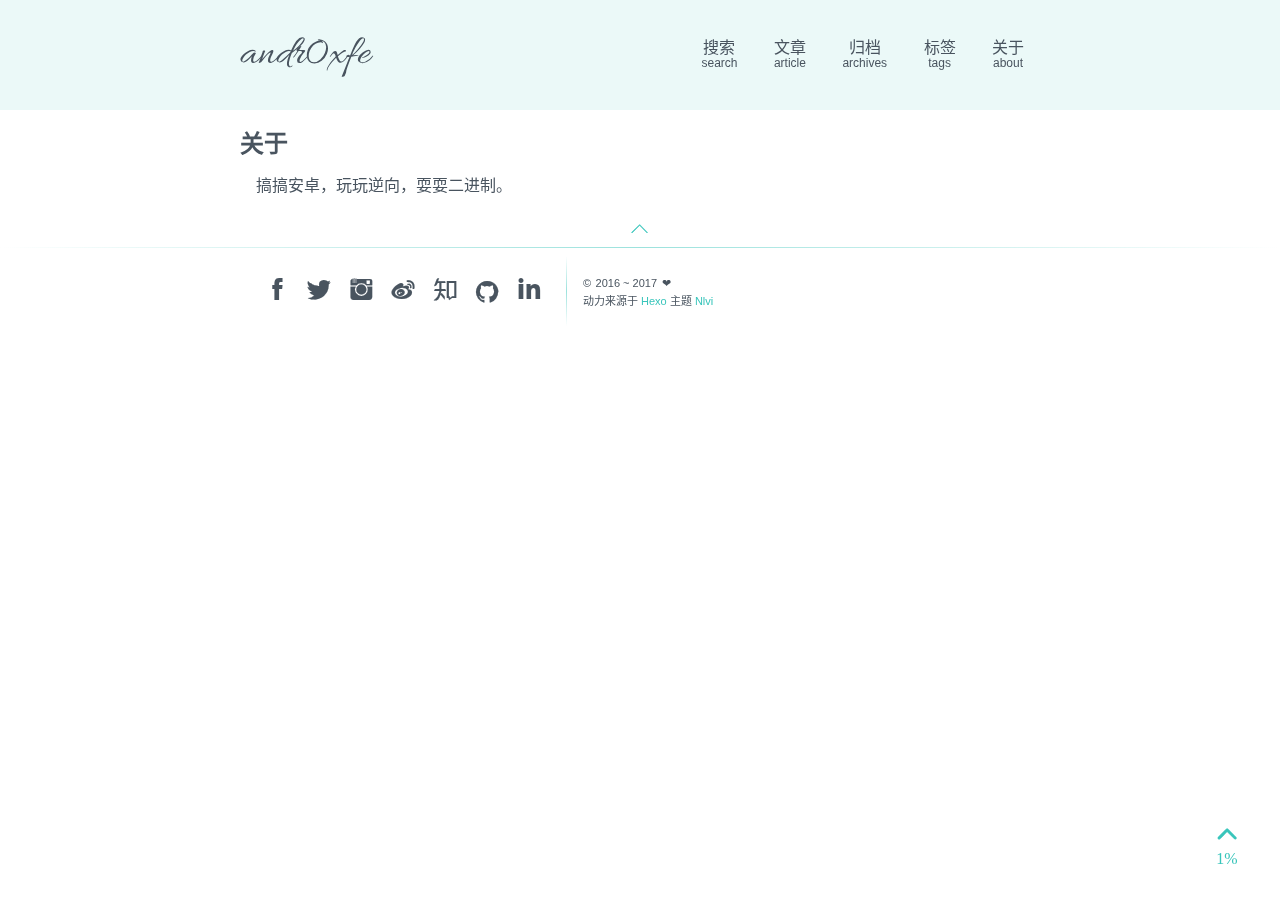
==== commit e9164e7d: "Site updated: 2017-12-27 21:11:03" ====
--- a/about/index.html
+++ b/about/index.html
@@ -1,5 +1,5 @@
 <!DOCTYPE html>
-<html lang="">
+<html lang="zh-CN">
 <head>
   <link rel="stylesheet" href="/style/style.css">
 <script>
@@ -82,7 +82,7 @@
   
     <li class="menu-item">
       <a href="javascript:;" id="search">
-        <span>Search</span>
+        <span>搜索</span>
         
           <span class="menu-item-label">search</span>
         
@@ -95,7 +95,7 @@
     
     <li class="menu-item">
       <a href="/" id="article">
-        <span class="base-name">Article</span>
+        <span class="base-name">文章</span>
         
           <span class="menu-item-label">article</span>
         
@@ -107,7 +107,7 @@
     
     <li class="menu-item">
       <a href="/archives" id="archives">
-        <span class="base-name">Archives</span>
+        <span class="base-name">归档</span>
         
           <span class="menu-item-label">archives</span>
         
@@ -119,7 +119,7 @@
     
     <li class="menu-item">
       <a href="javascript:;" id="tags">
-        <span class="base-name">Tags</span>
+        <span class="base-name">标签</span>
         
           <span class="menu-item-label">tags</span>
         
@@ -131,7 +131,7 @@
     
     <li class="menu-item">
       <a href="/about" id="about">
-        <span class="base-name">About</span>
+        <span class="base-name">关于</span>
         
           <span class="menu-item-label">about</span>
         
@@ -152,8 +152,9 @@
         
             <div class="mobile-nav-item">
                 <a href="/">
-                    <span>Article</span>
-                    
+                    <span>文章</span>
+                    
+                        <span class="menu-item-label">article</span>
                     
                 </a>
             </div>
@@ -162,8 +163,9 @@
         
             <div class="mobile-nav-item">
                 <a href="/archives">
-                    <span>Archives</span>
-                    
+                    <span>归档</span>
+                    
+                        <span class="menu-item-label">archives</span>
                     
                 </a>
             </div>
@@ -173,8 +175,9 @@
           <div class="mobile-nav-item inner-cloud">
             <div class="mobile-nav-tag">
               <a href="javascript:;" id="mobile-tags">
-                <span>Tags</span>
+                <span>标签</span>
                 
+                    <span class="menu-item-label">tags</span>
                 
               </a>
             </div>
@@ -189,8 +192,9 @@
         
             <div class="mobile-nav-item">
                 <a href="/about">
-                    <span>About</span>
-                    
+                    <span>关于</span>
+                    
+                        <span class="menu-item-label">about</span>
                     
                 </a>
             </div>
@@ -216,10 +220,11 @@
           
     
       <div class="about syuanpi riseIn-light">
-        <h2 class="title"> About </h2>
+        <h2 class="title"> 关于 </h2>
         <div class="content">
           
-            
+            <p>搞搞安卓，玩玩逆向，耍耍二进制。</p>
+
           
         </div>
       </div>
@@ -332,11 +337,11 @@
     </div>
     <div class="theme">
         <span>
-            Powered by
+            动力来源于
             <a href="http://hexo.io/" target="_blank">Hexo </a>
         </span>
         <span>
-            Theme
+            主题
             <a href="https://github.com/ColMugX/hexo-theme-Nlvi"> Nlvi </a>
         </span>
     </div>
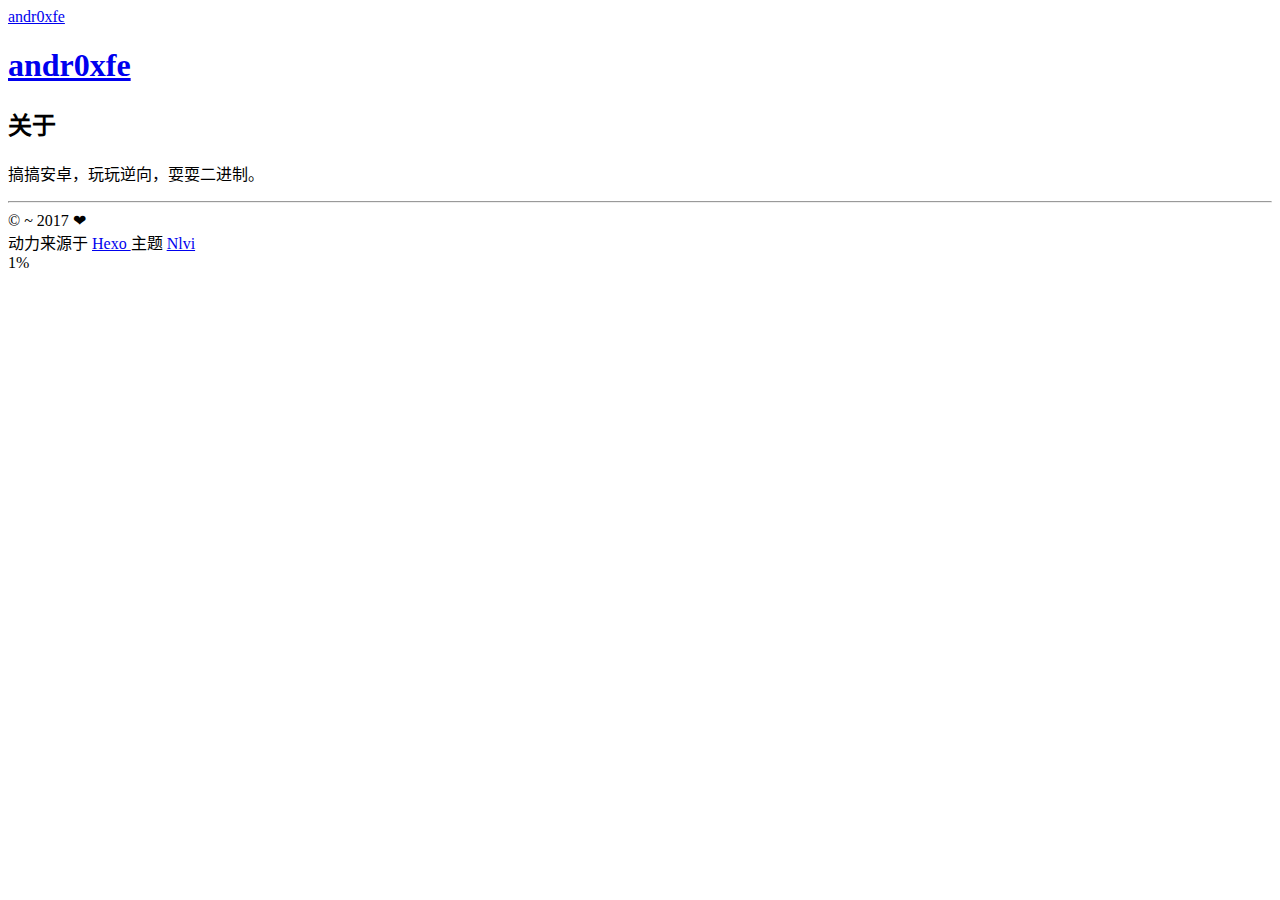
==== commit d8b4a90f: "Site updated: 2017-12-27 21:36:21" ====
--- a/about/index.html
+++ b/about/index.html
@@ -6,22 +6,18 @@
   var nCONFIG = {
     title: "andr0xfe",
     author: "",
-    theme: "banderole",
-    lightbox: true,
-    animate: true,
+    theme: "",
+    lightbox: ,
+    animate: ,
     baseUrl: /,
-    search: true
+    search: [object Object]
   }
 </script>
 
 
 
-    <link rel="stylesheet" href="/script/lib/lightbox/css/lightbox.min.css">
 
 
-
-
-    <link rel="stylesheet" href="/syuanpi/syuanpi.min.css">
 
 
 
@@ -58,13 +54,6 @@
 </div>
   
   
-    <div class="tagcloud-mask"></div>  
-<div class="tagcloud" id="tagcloud">
-  <div class="tagcloud-inner">
-    
-  </div>
-</div>  
-  
 
   <div class="container">
 
@@ -77,68 +66,6 @@
   </div>
 </div>
     <nav class="main-nav">
-        
-  <ul class="main-nav-list syuanpi tvIn">
-  
-    <li class="menu-item">
-      <a href="javascript:;" id="search">
-        <span>搜索</span>
-        
-          <span class="menu-item-label">search</span>
-        
-      </a>
-    </li>
-  
-  
-    
-      
-    
-    <li class="menu-item">
-      <a href="/" id="article">
-        <span class="base-name">文章</span>
-        
-          <span class="menu-item-label">article</span>
-        
-      </a>
-    </li>  
-  
-    
-      
-    
-    <li class="menu-item">
-      <a href="/archives" id="archives">
-        <span class="base-name">归档</span>
-        
-          <span class="menu-item-label">archives</span>
-        
-      </a>
-    </li>  
-  
-    
-      
-    
-    <li class="menu-item">
-      <a href="javascript:;" id="tags">
-        <span class="base-name">标签</span>
-        
-          <span class="menu-item-label">tags</span>
-        
-      </a>
-    </li>  
-  
-    
-      
-    
-    <li class="menu-item">
-      <a href="/about" id="about">
-        <span class="base-name">关于</span>
-        
-          <span class="menu-item-label">about</span>
-        
-      </a>
-    </li>  
-  
-  </ul>
   
 </nav>
     
@@ -148,57 +75,6 @@
 <div class="mobile-header">
   <div class="mobile-header-body">
     <div class="mobile-header-list">
-      
-        
-            <div class="mobile-nav-item">
-                <a href="/">
-                    <span>文章</span>
-                    
-                        <span class="menu-item-label">article</span>
-                    
-                </a>
-            </div>
-        
-      
-        
-            <div class="mobile-nav-item">
-                <a href="/archives">
-                    <span>归档</span>
-                    
-                        <span class="menu-item-label">archives</span>
-                    
-                </a>
-            </div>
-        
-      
-        
-          <div class="mobile-nav-item inner-cloud">
-            <div class="mobile-nav-tag">
-              <a href="javascript:;" id="mobile-tags">
-                <span>标签</span>
-                
-                    <span class="menu-item-label">tags</span>
-                
-              </a>
-            </div>
-            <div class="mobile-nav-tagcloud">
-              <div class="mobile-tagcloud-inner">
-                
-              </div>
-            </div>
-          </div>
-        
-      
-        
-            <div class="mobile-nav-item">
-                <a href="/about">
-                    <span>关于</span>
-                    
-                        <span class="menu-item-label">about</span>
-                    
-                </a>
-            </div>
-        
       
     </div>
   </div>
@@ -229,14 +105,6 @@
         </div>
       </div>
       
-  <i id="com-switch" class="iconfont icon-more jumping-in long infinite" style="font-size:24px;display:block;text-align:center;transform:rotate(180deg);"></i>
-  <div class="post-comments" id="post-comments" style="display: block;margin: auto 16px;">
-    
-    
-    
-
-  </div>
-
     
   
         </div>
@@ -255,83 +123,13 @@
     
     
     
-        
-        
-        
-        
-        
-            <a href="https://www.facebook.com/1" class="iconfont icon-facebook" title="facebook"></a>
-        
-        
-        
-    
-        
-        
-        
-            <a href="https://twitter.com/2" class="iconfont icon-twitter" title="twitter"></a>
-        
-        
-        
-        
-        
-    
-        
-        
-        
-        
-        
-        
-        
-            <a href="https://www.instagram.com/3" class="iconfont icon-ins" title="instagram"></a>
-        
-    
-        
-        
-            <a href="https://weibo.com/4" class="iconfont icon-weibo" title="weibo"></a>
-        
-        
-        
-        
-        
-        
-    
-        
-        
-        
-        
-            <a href="https://www.zhihu.com/people/5" class="iconfont icon-zhihu" title="zhihu"></a>
-        
-        
-        
-        
-    
-        
-            <a href="https://github.com/6" class="iconfont icon-github" title="github"></a>
-        
-        
-        
-        
-        
-        
-        
-    
-        
-        
-        
-        
-        
-        
-            <a href="https://www.linkedin.com/in/7" class="iconfont icon-linkedin" title="linkedin"></a>
-        
-        
-    
 </div>
     </div>
     <div class="right">
       <div class="copyright">
     <div class="info">
         <span>&copy;</span>
-        <span>2016 ~ 2017</span>
+        <span> ~ 2017</span>
         <span>❤</span>
         <span></span>
     </div>
@@ -356,8 +154,6 @@
 
 
 
-    <script src="/script/lib/lightbox/js/lightbox.min.js"></script>
-
 
 
 
@@ -377,27 +173,5 @@
 </div>
 
 
-  
-  <div class="search" id="search">
-    <div class="mask" id="mask"></div>
-    <div class="search-wrapper syuanpi">
-      <h2 id="search-header" class="syuanpi">搜索一下？</h2>
-      <div class="input">
-        <input type="text" id="local-search-input" results="0" name="">
-      </div>
-      <div id="local-search-result"></div>
-    </div>
-  </div>
-  <script>
-  var GREETING = {
-    morning: "我的博客里可没有早饭！",
-    noon: "记得午休吃饭，不着急看我的博客~",
-    after: "下午好，感谢查阅我的博客",
-    night: "您来我的博客看笑话当做休息嘛",
-    midnight: "我觉得大半夜就不要看啦"
-  }
-  </script>
-
-
 </body>
 </html>
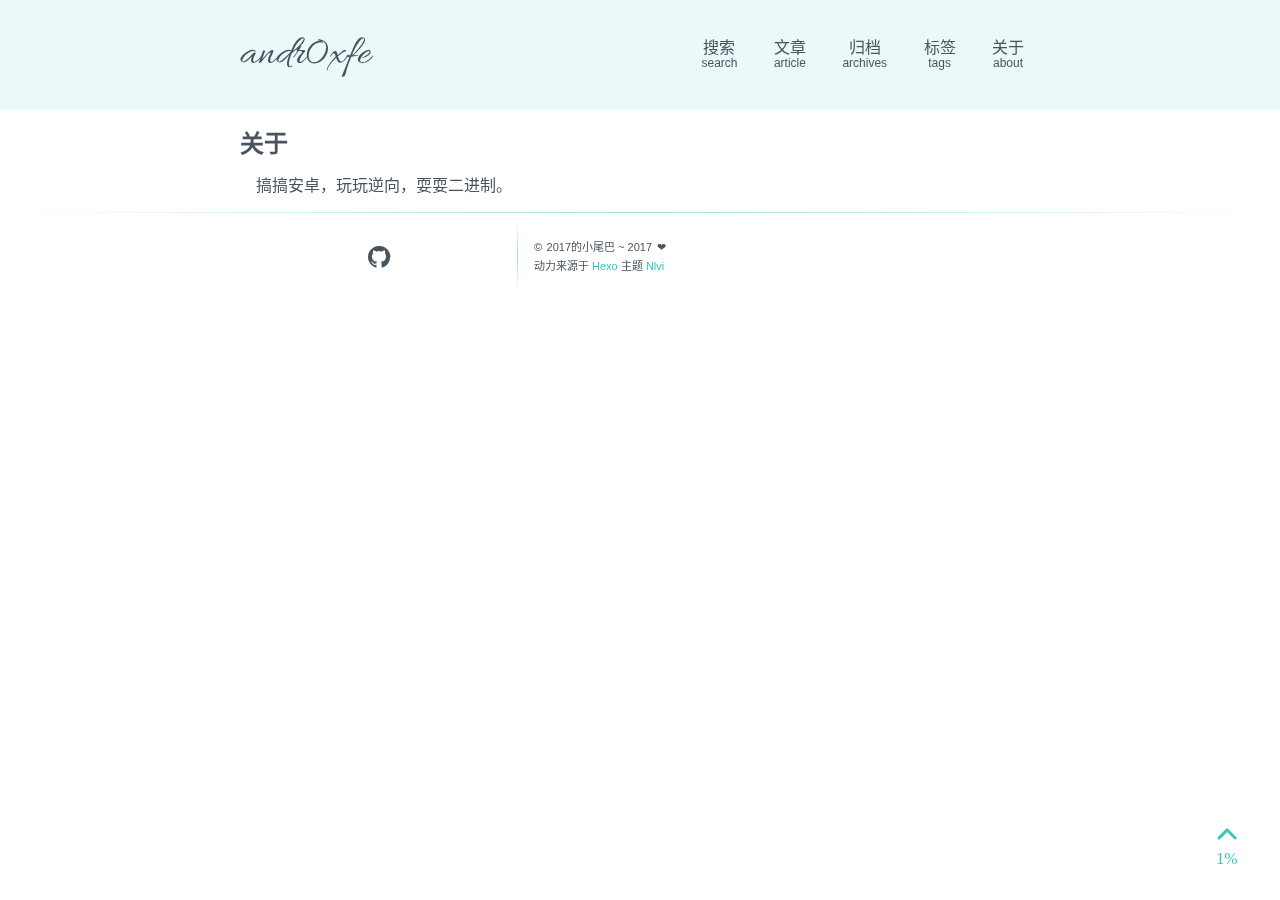
==== commit 339ebfe2: "Site updated: 2017-12-27 21:42:42" ====
--- a/about/index.html
+++ b/about/index.html
@@ -6,15 +6,17 @@
   var nCONFIG = {
     title: "andr0xfe",
     author: "",
-    theme: "",
-    lightbox: ,
+    theme: "banderole",
+    lightbox: true,
     animate: ,
     baseUrl: /,
-    search: [object Object]
+    search: true
   }
 </script>
 
 
+
+    <link rel="stylesheet" href="/script/lib/lightbox/css/lightbox.min.css">
 
 
 
@@ -54,6 +56,13 @@
 </div>
   
   
+    <div class="tagcloud-mask"></div>  
+<div class="tagcloud" id="tagcloud">
+  <div class="tagcloud-inner">
+    
+  </div>
+</div>  
+  
 
   <div class="container">
 
@@ -66,6 +75,68 @@
   </div>
 </div>
     <nav class="main-nav">
+        
+  <ul class="main-nav-list syuanpi tvIn">
+  
+    <li class="menu-item">
+      <a href="javascript:;" id="search">
+        <span>搜索</span>
+        
+          <span class="menu-item-label">search</span>
+        
+      </a>
+    </li>
+  
+  
+    
+      
+    
+    <li class="menu-item">
+      <a href="/" id="article">
+        <span class="base-name">文章</span>
+        
+          <span class="menu-item-label">article</span>
+        
+      </a>
+    </li>  
+  
+    
+      
+    
+    <li class="menu-item">
+      <a href="/archives" id="archives">
+        <span class="base-name">归档</span>
+        
+          <span class="menu-item-label">archives</span>
+        
+      </a>
+    </li>  
+  
+    
+      
+    
+    <li class="menu-item">
+      <a href="javascript:;" id="tags">
+        <span class="base-name">标签</span>
+        
+          <span class="menu-item-label">tags</span>
+        
+      </a>
+    </li>  
+  
+    
+      
+    
+    <li class="menu-item">
+      <a href="/about" id="about">
+        <span class="base-name">关于</span>
+        
+          <span class="menu-item-label">about</span>
+        
+      </a>
+    </li>  
+  
+  </ul>
   
 </nav>
     
@@ -75,6 +146,57 @@
 <div class="mobile-header">
   <div class="mobile-header-body">
     <div class="mobile-header-list">
+      
+        
+            <div class="mobile-nav-item">
+                <a href="/">
+                    <span>文章</span>
+                    
+                        <span class="menu-item-label">article</span>
+                    
+                </a>
+            </div>
+        
+      
+        
+            <div class="mobile-nav-item">
+                <a href="/archives">
+                    <span>归档</span>
+                    
+                        <span class="menu-item-label">archives</span>
+                    
+                </a>
+            </div>
+        
+      
+        
+          <div class="mobile-nav-item inner-cloud">
+            <div class="mobile-nav-tag">
+              <a href="javascript:;" id="mobile-tags">
+                <span>标签</span>
+                
+                    <span class="menu-item-label">tags</span>
+                
+              </a>
+            </div>
+            <div class="mobile-nav-tagcloud">
+              <div class="mobile-tagcloud-inner">
+                
+              </div>
+            </div>
+          </div>
+        
+      
+        
+            <div class="mobile-nav-item">
+                <a href="/about">
+                    <span>关于</span>
+                    
+                        <span class="menu-item-label">about</span>
+                    
+                </a>
+            </div>
+        
       
     </div>
   </div>
@@ -123,13 +245,23 @@
     
     
     
+        
+            <a href="https://github.com/andr0xfe" class="iconfont icon-github" title="github"></a>
+        
+        
+        
+        
+        
+        
+        
+    
 </div>
     </div>
     <div class="right">
       <div class="copyright">
     <div class="info">
         <span>&copy;</span>
-        <span> ~ 2017</span>
+        <span>2017的小尾巴 ~ 2017</span>
         <span>❤</span>
         <span></span>
     </div>
@@ -154,6 +286,8 @@
 
 
 
+    <script src="/script/lib/lightbox/js/lightbox.min.js"></script>
+
 
 
 
@@ -173,5 +307,27 @@
 </div>
 
 
+  
+  <div class="search" id="search">
+    <div class="mask" id="mask"></div>
+    <div class="search-wrapper syuanpi">
+      <h2 id="search-header" class="syuanpi">搜索一下？</h2>
+      <div class="input">
+        <input type="text" id="local-search-input" results="0" name="">
+      </div>
+      <div id="local-search-result"></div>
+    </div>
+  </div>
+  <script>
+  var GREETING = {
+    morning: ".",
+    noon: "..",
+    after: "...",
+    night: "..",
+    midnight: "."
+  }
+  </script>
+
+
 </body>
 </html>
--- a/style/style.css
+++ b/style/style.css
@@ -0,0 +1,1652 @@
+/* normalize.css v5.0.0 | MIT License | github.com/necolas/normalize.css */
+html {
+  font-family: sans-serif;
+  line-height: 1.15;
+  -ms-text-size-adjust: 100%;
+  -webkit-text-size-adjust: 100%;
+}
+body {
+  margin: 0;
+}
+article,
+aside,
+footer,
+header,
+nav,
+section {
+  display: block;
+}
+h1 {
+  font-size: 2em;
+  margin: 0.67em 0;
+}
+figcaption,
+figure,
+main {
+  display: block;
+}
+figure {
+  margin: 1em 40px;
+}
+hr {
+  box-sizing: content-box;
+  height: 0;
+  overflow: visible;
+}
+pre {
+  font-family: monospace, monospace;
+  font-size: 1em;
+}
+a {
+  background-color: transparent;
+  -webkit-text-decoration-skip: objects;
+}
+a:active,
+a:hover {
+  outline-width: 0;
+}
+abbr[title] {
+  border-bottom: none;
+  text-decoration: underline;
+  text-decoration: underline dotted;
+}
+b,
+strong {
+  font-weight: inherit;
+}
+b,
+strong {
+  font-weight: bolder;
+}
+code,
+kbd,
+samp {
+  font-family: monospace, monospace;
+  font-size: 1em;
+}
+dfn {
+  font-style: italic;
+}
+mark {
+  background-color: #ff0;
+  color: #000;
+}
+small {
+  font-size: 80%;
+}
+sub,
+sup {
+  font-size: 75%;
+  line-height: 0;
+  position: relative;
+  vertical-align: baseline;
+}
+sub {
+  bottom: -0.25em;
+}
+sup {
+  top: -0.5em;
+}
+audio,
+video {
+  display: inline-block;
+}
+audio:not([controls]) {
+  display: none;
+  height: 0;
+}
+img {
+  border-style: none;
+}
+svg:not(:root) {
+  overflow: hidden;
+}
+button,
+input,
+optgroup,
+select,
+textarea {
+  font-family: sans-serif;
+  font-size: 100%;
+  line-height: 1.15;
+  margin: 0;
+}
+button,
+input {
+  overflow: visible;
+}
+button,
+select {
+  text-transform: none;
+}
+[type=reset],
+[type=submit],
+button,
+html [type=button] {
+  -webkit-appearance: button;
+}
+[type=button]::-moz-focus-inner,
+[type=reset]::-moz-focus-inner,
+[type=submit]::-moz-focus-inner,
+button::-moz-focus-inner {
+  border-style: none;
+  padding: 0;
+}
+[type=button]:-moz-focusring,
+[type=reset]:-moz-focusring,
+[type=submit]:-moz-focusring,
+button:-moz-focusring {
+  outline: 1px dotted ButtonText;
+}
+fieldset {
+  border: 1px solid #c0c0c0;
+  margin: 0 2px;
+  padding: 0.35em 0.625em 0.75em;
+}
+legend {
+  box-sizing: border-box;
+  color: inherit;
+  display: table;
+  max-width: 100%;
+  padding: 0;
+  white-space: normal;
+}
+progress {
+  display: inline-block;
+  vertical-align: baseline;
+}
+textarea {
+  overflow: auto;
+}
+[type=checkbox],
+[type=radio] {
+  box-sizing: border-box;
+  padding: 0;
+}
+[type=number]::-webkit-inner-spin-button,
+[type=number]::-webkit-outer-spin-button {
+  height: auto;
+}
+[type=search] {
+  -webkit-appearance: textfield;
+  outline-offset: -2px;
+}
+[type=search]::-webkit-search-cancel-button,
+[type=search]::-webkit-search-decoration {
+  -webkit-appearance: none;
+}
+::-webkit-file-upload-button {
+  -webkit-appearance: button;
+  font: inherit;
+}
+details,
+menu {
+  display: block;
+}
+summary {
+  display: list-item;
+}
+canvas {
+  display: inline-block;
+}
+template {
+  display: none;
+}
+[hidden] {
+  display: none;
+}
+* {
+  outline: none;
+  box-sizing: border-box;
+}
+::-webkit-scrollbar {
+  width: 6px;
+  height: 1px;
+}
+::-webkit-scrollbar-track,
+::-webkit-scrollbar-thumb {
+  border-radius: 3px;
+  background-color: #fff;
+}
+::-webkit-scrollbar-thumb {
+  background-color: rgba(57,197,187,0.7);
+}
+::selection {
+  background-color: rgba(57,197,187,0.2);
+}
+::-webkit-selection {
+  background-color: rgba(57,197,187,0.2);
+}
+body {
+  font-family: 'Optima' , 'PingFang SC' , 'Roboto' , 'Noto SansCJK' , 'Helvetica Neue' , 'Helvetica' , "Microsoft YaHei" , "YaHei-Consolas-Hybrid" , sans-serif;
+  -webkit-font-smoothing: antialiased;
+  -webkit-overflow-scrolling: touch;
+  background-color: #fff;
+}
+a {
+  -webkit-tap-highlight-color: transparent;
+}
+h1 {
+  font-size: 26px;
+}
+h2 {
+  font-size: 24px;
+}
+h3 {
+  font-size: 20px;
+}
+h4 {
+  font-size: 18px;
+}
+h5 {
+  font-size: 16px;
+}
+h6 {
+  font-size: 12px;
+}
+@font-face {
+  font-family: "iconfont";
+  src: url("../font/iconfont/iconfont.eot");
+  src: url("../font/iconfont/iconfont.eot") format('embedded-opentype'), url("../font/iconfont/iconfont.woff") format('woff'), url("../font/iconfont/iconfont.ttf") format('truetype'), url("../font/iconfont/iconfont.svg") format('svg');
+}
+@font-face {
+  font-family: "Allura";
+  src: url("../font/allura/allura.ttf");
+}
+.iconfont {
+  font-family: 'iconfont';
+  font-size: 16px;
+  font-style: normal;
+  -webkit-font-smoothing: antialiased;
+  -webkit-text-stroke-width: 0.2px;
+  -moz-osx-font-smoothing: grayscale;
+}
+.icon-mail:before {
+  content: "\e694";
+}
+.icon-alipay:before {
+  content: "\e695";
+}
+.icon-facebook:before {
+  content: "\e696";
+}
+.icon-linkedin:before {
+  content: "\e697";
+}
+.icon-ins:before {
+  content: "\e698";
+}
+.icon-zhihu:before {
+  content: "\e69a";
+}
+.icon-twitter:before {
+  content: "\e69b";
+}
+.icon-weibo:before {
+  content: "\e69e";
+}
+.icon-moments:before {
+  content: "\e6a0";
+}
+.icon-right:after {
+  content: "\e78b";
+}
+.icon-up:before {
+  content: "\e7a8";
+}
+.icon-left:before {
+  content: "\e833";
+}
+.icon-github:before {
+  content: "\e6ed";
+}
+.icon-more:before {
+  content: "\e652";
+}
+.icon-visit:before {
+  content: "\e637";
+}
+.icon-people:before {
+  content: "\e651";
+}
+.highlight {
+  position: relative;
+  background-color: #f7f7f7;
+  width: 100%;
+  margin: 16px 0;
+  overflow-x: auto;
+  box-shadow: 0px 1px 2px rgba(0,0,0,0.06), 0px 8px 12px rgba(0,0,0,0.03);
+}
+.highlight:after {
+  content: 'plain';
+  font-family: 'Franklin Gothic Medium', 'Arial Narrow', Arial, sans-serif;
+  font-weight: 100;
+  color: rgba(191,195,199,0.85);
+  position: absolute;
+  bottom: 0;
+  right: 0;
+  padding: 8px;
+}
+.highlight table {
+  position: relative;
+}
+.highlight pre * {
+  font-family: 'Segoe UI', monospace, Consolas, Monaco, Menlo, sans-serif !important;
+}
+.highlight .gutter {
+  width: 10px;
+  color: rgba(73,84,95,0.7);
+  border-right: 1px solid rgba(73,84,95,0.1);
+}
+.highlight .gutter pre {
+  padding: 0 8px;
+}
+.highlight .code {
+  color: inherit;
+}
+.highlight .code pre {
+  padding: 0 8px;
+}
+.highlight .line {
+  height: 22px;
+}
+.highlight tr,
+.highlight td {
+  margin: 0;
+}
+.highlight .code .comment,
+.highlight .code .quote {
+  color: #a1a4aa;
+}
+.highlight .code .keyword,
+.highlight .code .selector-tag,
+.highlight .code .addition {
+  color: #c678dd;
+}
+.highlight .code .number,
+.highlight .code .string,
+.highlight .code .meta .meta-string,
+.highlight .code .literal,
+.highlight .code .doctag,
+.highlight .code .regexp {
+  color: #d19a66;
+}
+.highlight .code .title,
+.highlight .code .section,
+.highlight .code .name,
+.highlight .code .selector-id,
+.highlight .code .selector-class {
+  color: #e06c75;
+}
+.highlight .code .attribute,
+.highlight .code .attr,
+.highlight .code .variable,
+.highlight .code .template-variable,
+.highlight .code .class .title,
+.highlight .code .type {
+  color: #61aeee;
+}
+.highlight .code .symbol,
+.highlight .code .bullet,
+.highlight .code .subst,
+.highlight .code .meta,
+.highlight .code .meta .keyword,
+.highlight .code .selector-attr,
+.highlight .code .selector-pseudo,
+.highlight .code .link {
+  color: #cb4b16;
+}
+.highlight .code .built_in,
+.highlight .code .deletion {
+  color: #e6c07b;
+}
+.highlight .code .params {
+  color: #5799de;
+}
+.highlight.html:after {
+  content: "HTML";
+}
+.highlight.js:after {
+  content: "JavaScript";
+}
+.highlight.javascript:after {
+  content: "JavaScript";
+}
+.highlight.ts:after {
+  content: "TypeScript";
+}
+.highlight.typescript:after {
+  content: 'TypeScript';
+}
+.highlight.css:after {
+  content: "CSS";
+}
+.highlight.scss:after {
+  content: "SCSS";
+}
+.highlight.diff:after {
+  content: "Diff";
+}
+.highlight.java:after {
+  content: "JAVA";
+}
+.highlight.xml:after {
+  content: "XML";
+}
+.highlight.python:after {
+  content: "Python";
+}
+.highlight.yml:after {
+  content: "YAML";
+}
+.highlight.swift:after {
+  content: "Swift";
+}
+.highlight.ruby:after {
+  content: "Ruby";
+}
+.highlight.perl:after {
+  content: "Perl";
+}
+.highlight.php:after {
+  content: "PHP";
+}
+.highlight.c:after {
+  content: "CLang";
+}
+.highlight.cpp:after {
+  content: "C++";
+}
+.highlight.cs:after {
+  content: "C#";
+}
+.highlight.sh:after {
+  content: "Shell";
+}
+.highlight.bash:after {
+  content: "BASH";
+}
+.copy-line {
+  border: none;
+  border-bottom: 2px dashed #54ddd3;
+  height: 16px;
+}
+.post-copyright .copy-author,
+.post-copyright .copy-url,
+.post-copyright .copy-origin,
+.post-copyright .copy-license {
+  margin: 8px 8px;
+  font-family: "Open Sans", sans-serif;
+  font-weight: 300;
+  font-size: 14px;
+}
+.post-copyright .copy-author a,
+.post-copyright .copy-url a,
+.post-copyright .copy-origin a,
+.post-copyright .copy-license a {
+  color: #49545f;
+  text-decoration: none;
+}
+.post-copyright .copy-author a:hover,
+.post-copyright .copy-url a:hover,
+.post-copyright .copy-origin a:hover,
+.post-copyright .copy-license a:hover {
+  color: #39c5bb;
+}
+.post-reward {
+  width: 100%;
+}
+.post-reward .reward-btn {
+  display: block;
+  margin: 8px auto;
+  padding: 8px;
+  text-align: center;
+  border: 1px solid $color-main;
+  width: 48px;
+  border-radius: 8px;
+}
+.post-reward .reward-btn:hover {
+  color: #fff;
+  background-color: $color-main;
+  cursor: pointer;
+}
+.post-reward .reward-wrapper {
+  margin: 24px 0;
+  flex-direction: row;
+  justify-content: center;
+  align-items: center;
+}
+.post-reward .reward-wrapper .reward-item {
+  margin: 0 2%;
+}
+.post-reward .reward-wrapper img {
+  width: 150px;
+  height: 150px;
+}
+.mobile-header {
+  display: none;
+  position: fixed;
+  top: -100%;
+  left: 0;
+  right: 0;
+  box-shadow: 0 2px 2px #c4c4c4;
+  z-index: 50;
+}
+@media screen and (max-width: 650px) {
+  .mobile-header {
+    display: block;
+  }
+}
+.mobile-header .mobile-header-nav {
+  background-color: #fff;
+  color: #39c5bb;
+  display: flex;
+  flex-direction: row;
+  align-items: center;
+  min-height: 50px;
+  height: 50px;
+}
+.mobile-header .mobile-header-nav .mobile-header-item {
+  flex: 0.5;
+  width: 100%;
+  height: 100%;
+  color: inherit;
+}
+.mobile-header .mobile-header-nav .mobile-header-item.item-clicked .header-menu-line {
+  background-color: transparent;
+}
+.mobile-header .mobile-header-nav .mobile-header-item.item-clicked .header-menu-line:before {
+  top: 0;
+  transform: rotate(45deg);
+  -ms-transform: rotate(45deg);
+  -moz-transform: rotate(45deg);
+  -webkit-transform: rotate(45deg);
+}
+.mobile-header .mobile-header-nav .mobile-header-item.item-clicked .header-menu-line:after {
+  top: 0;
+  transform: rotate(-45deg);
+  -ms-transform: rotate(-45deg);
+  -moz-transform: rotate(-45deg);
+  -webkit-transform: rotate(-45deg);
+}
+.mobile-header .mobile-header-nav .mobile-header-title {
+  flex: 1;
+  text-align: center;
+  margin: 0.2rem;
+  color: inherit;
+  font-weight: 300;
+}
+.mobile-header .mobile-header-nav .mobile-header-title a {
+  font-family: 'Allura', cursive, serif;
+  text-decoration: none;
+  font-size: 32px;
+  color: inherit;
+  line-height: 1;
+}
+.mobile-header .mobile-header-body .mobile-header-list {
+  background-color: #fff;
+  opacity: 0.9;
+  padding: 8px 0;
+}
+.mobile-header .mobile-header-body .mobile-header-list .mobile-nav-item {
+  position: relative;
+  padding: 8px 24px;
+}
+.mobile-header .mobile-header-body .mobile-header-list .mobile-nav-item a {
+  text-decoration: none;
+  color: #39c5bb;
+}
+.mobile-header .mobile-header-body .mobile-header-list .mobile-nav-item .mobile-nav-tagcloud {
+  position: absolute;
+  overflow-x: auto;
+  top: 8px;
+  left: 24px;
+  right: 24px;
+  width: 80%;
+  transform: translateX(120%);
+  -ms-transform: translateX(120%);
+  -moz-transform: translateX(120%);
+  -webkit-transform: translateX(120%);
+}
+.mobile-header .mobile-header-body .mobile-header-list .mobile-nav-item .mobile-nav-tagcloud .mobile-tagcloud-inner {
+  display: inline-block;
+  white-space: nowrap;
+  word-break: keep-all;
+}
+.mobile-header .mobile-header-body .mobile-header-list .mobile-nav-item .mobile-nav-tagcloud .mobile-tagcloud-inner a {
+  margin: 0 4px;
+}
+.mobile-header .mobile-header-body .mobile-header-list .mobile-nav-item .mobile-nav-tagcloud .mobile-tagcloud-inner a:before {
+  content: '#';
+}
+.mobile-header .header-menu-item {
+  position: relative;
+  padding: 0 12px;
+  box-sizing: border-box;
+  height: 100%;
+}
+.mobile-header .header-menu-item .header-menu-line {
+  position: absolute;
+  top: 50%;
+  background-color: #39c5bb;
+  height: 1px;
+  width: 24px;
+}
+.mobile-header .header-menu-item .header-menu-line:before {
+  content: '';
+  position: absolute;
+  top: -6px;
+  background-color: #39c5bb;
+  height: 1px;
+  width: 24px;
+  transition: transform 0.3s;
+  -moz-transition: transform 0.3s;
+  -webkit-transition: transform 0.3s;
+  transition: top 0.3s;
+  -moz-transition: top 0.3s;
+  -webkit-transition: top 0.3s;
+}
+.mobile-header .header-menu-item .header-menu-line:after {
+  content: '';
+  position: absolute;
+  top: 6px;
+  background-color: #39c5bb;
+  height: 1px;
+  width: 24px;
+  transition-property: top, transform;
+  transition-duration: 0.3s;
+  -moz-transition-duration: 0.3s;
+  -webkit-transition-duration: 0.3s;
+}
+.about {
+  color: #49545f;
+  font-weight: 300;
+}
+.about .content {
+  padding: 0 16px;
+}
+.container * {
+  transition-duration: 0.35s;
+  -moz-transition-duration: 0.35s;
+  -webkit-transition-duration: 0.35s;
+}
+.container .container-inner {
+  width: 100%;
+}
+.container .container-inner.has_toc {
+  padding-left: 8px;
+  padding-right: 200px;
+}
+@media screen and (max-width: 800px) {
+  .container .container-inner.has_toc {
+    padding: 0;
+  }
+}
+.main {
+  max-width: 800px;
+  margin: 0 auto;
+}
+@media screen and (max-width: 800px) {
+  .main {
+    width: 100%;
+    max-width: 100%;
+    padding: 0 16px;
+  }
+}
+@media screen and (max-width: 650px) {
+  .main {
+    width: 100%;
+    max-width: 100%;
+    margin-top: 66px;
+    padding: 0 8px;
+  }
+}
+.header {
+  width: 100%;
+  height: 110px;
+  padding: 16px;
+  display: flex;
+  align-items: center;
+  background-color: rgba(57,197,187,0.1);
+}
+@media screen and (max-width: 650px) {
+  .header {
+    display: none;
+  }
+}
+.header.show {
+  filter: blur(3px);
+}
+.header .header-wrapper {
+  display: flex;
+  justify-content: space-between;
+  align-items: center;
+  flex-direction: row;
+  width: 800px;
+  margin: 0 auto;
+  font-size: 16px;
+  color: #49545f;
+}
+.header .logo,
+.header .main-nav {
+  flex: 1;
+}
+.header .logo {
+  display: flex;
+  align-items: center;
+  -webkit-user-select: none;
+  -moz-user-select: none;
+  user-select: none;
+  font-size: 42px;
+  font-family: 'Allura', cursive, serif;
+}
+.header .logo a {
+  color: inherit;
+  text-decoration: none;
+}
+.header .logo span {
+  display: block;
+  text-align: left;
+}
+.header .logo #subtitle {
+  opacity: 0;
+  position: absolute;
+  margin-top: 4px;
+  font-size: 12px;
+  width: 100%;
+  font-family: "Source Sans Pro", "Helvetica Neue", Arial, sans-serif;
+}
+.header .logo-inner {
+  position: relative;
+  width: 100%;
+  max-width: 100%;
+}
+.header .logo-inner span:hover+#subtitle {
+  opacity: 1;
+}
+.header .main-nav {
+  display: flex;
+  justify-content: flex-end;
+}
+@media screen and (max-width: 800px) {
+  .header .main-nav {
+    flex: 2;
+  }
+}
+.header .main-nav-list {
+  padding: 0;
+  list-style: none;
+}
+.header .main-nav-list .menu-item {
+  display: inline-block;
+  padding: 0 16px;
+}
+.header .main-nav-list .menu-item a {
+  display: flex;
+  flex-direction: column;
+  text-decoration: none;
+  color: #49545f;
+  font-size: inherit;
+  text-align: center;
+}
+.header .main-nav-list .menu-item a:hover {
+  color: #54ddd3;
+}
+.header .main-nav-list .menu-item .menu-item-label {
+  font-size: 12px;
+}
+.footer {
+  margin: 8px 0;
+  width: 100%;
+  height: 100%;
+  color: #49545f;
+}
+.footer hr {
+  border: none;
+  height: 1px;
+  background-color: #39c5bb;
+  background-image: -webkit-linear-gradient(0deg, #fff, #9ce2dd, #fff);
+}
+.footer .footer-wrapper {
+  display: flex;
+  flex-direction: row;
+  align-items: center;
+  max-width: 800px;
+  margin: 0 auto;
+}
+@media screen and (max-width: 800px) {
+  .footer .footer-wrapper {
+    max-width: 100%;
+  }
+}
+@media screen and (max-width: 650px) {
+  .footer .footer-wrapper {
+    flex-direction: column;
+  }
+}
+.footer .left {
+  flex: 1;
+  padding: 16px;
+  border-right: 1px solid #9ce2dd;
+  border-image: -webkit-linear-gradient(#fff, #9ce2dd, #fff) 0 10 0 0;
+}
+@media screen and (max-width: 650px) {
+  .footer .left {
+    border: none;
+    padding: 8px;
+  }
+}
+.footer .left .contact-icon {
+  display: flex;
+  justify-content: center;
+}
+.footer .left .contact-icon a {
+  margin: 4px 8px;
+  text-decoration: none;
+  color: inherit;
+  font-size: 26px;
+}
+.footer .left .icon-github:hover {
+  color: #24292e;
+}
+.footer .left .icon-weibo:hover {
+  color: #e6162d;
+}
+.footer .left .icon-twitter:hover {
+  color: #1ab2e8;
+}
+.footer .left .icon-zhihu:hover {
+  color: #0767c8;
+}
+.footer .left .icon-linkedin:hover {
+  color: #5290bc;
+}
+.footer .left .icon-facebook:hover {
+  color: #4e69a2;
+}
+.footer .left .icon-ins:hover {
+  color: #d10869;
+}
+.footer .right {
+  flex: 2;
+  display: block;
+  padding: 16px;
+}
+@media screen and (max-width: 650px) {
+  .footer .right {
+    padding: 8px;
+  }
+}
+.footer .right .copyright {
+  display: flex;
+  justify-content: flex-start;
+  flex-direction: column;
+}
+.footer .right .copyright span {
+  color: inherit;
+  font-size: 11px;
+  font-family: 'Segoe UI', Tahoma, Geneva, Verdana, sans-serif;
+}
+.footer .right .copyright a {
+  font-family: Arial;
+  text-decoration: none;
+  color: #39c5bb;
+}
+.footer .right .copyright a:hover {
+  color: $theme-color-highlight;
+  text-decoration: underline;
+}
+.footer .visit_count {
+  color: inherit;
+  display: flex;
+  align-items: center;
+}
+.footer .visit_count .iconfont {
+  font-size: 14px;
+}
+.footer .visit_count span {
+  margin: 4px 4px;
+}
+.post {
+  padding-top: 32px;
+  position: relative;
+  font-weight: 400;
+  background-image: linear-gradient(180deg, #e1dede, #e1dede 50%, transparent 50%);
+  background-size: 100% 1px;
+  background-repeat: no-repeat;
+  background-position: bottom center;
+  background-origin: border-box;
+}
+@media screen and (max-width: 650px) {
+  .post {
+    width: 100%;
+    padding: 0 8px;
+  }
+}
+.post:first-child {
+  padding-top: 0;
+}
+.post:last-child,
+.post.is_post {
+  background-image: none;
+}
+.post .post-header {
+  margin-bottom: 16px;
+}
+.post .post-header a {
+  text-decoration: none;
+  color: #49545f;
+}
+.post .post-header .post-time {
+  padding-left: 8px;
+  font-family: "Source Sans Pro", "Helvetica Neue", Arial, sans-serif;
+  color: rgba(73,84,95,0.7);
+}
+.post .post-header .post-time .post-category {
+  font-size: 14px;
+}
+.post .post-header .post-time .post-category a {
+  color: rgba(73,84,95,0.7);
+}
+.post .post-header .post-time .post-category:before {
+  content: ' | ';
+}
+.post .post-header .post-title {
+  width: 100%;
+  margin: 8px 0;
+  margin-bottom: 16px;
+  font-weight: inherit;
+}
+.post .post-tags {
+  display: inline;
+  padding-left: 8px;
+  font-family: "Source Sans Pro", "Helvetica Neue", Arial, sans-serif;
+  color: #39c5bb;
+}
+.post .post-tags a {
+  position: relative;
+  text-decoration: none;
+  color: inherit;
+}
+.post .post-tags a:before {
+  content: '#';
+}
+.post .post-content {
+  color: #49545f;
+  font-family: 'Optima' , 'PingFang SC' , 'Roboto' , 'Noto SansCJK' , 'Helvetica Neue' , 'Helvetica' , "Microsoft YaHei" , "YaHei-Consolas-Hybrid" , sans-serif;
+  padding-bottom: 8px;
+}
+.post .post-content h1 {
+  font-family: 'Optima' , 'PingFang SC' , 'Roboto' , 'Noto SansCJK' , 'Helvetica Neue' , 'Helvetica' , "Microsoft YaHei" , "YaHei-Consolas-Hybrid" , sans-serif;
+  font-weight: inherit;
+  margin: 16px 0;
+}
+.post .post-content h1:before {
+  content: '∮ ';
+}
+.post .post-content h2 {
+  font-family: 'Optima' , 'PingFang SC' , 'Roboto' , 'Noto SansCJK' , 'Helvetica Neue' , 'Helvetica' , "Microsoft YaHei" , "YaHei-Consolas-Hybrid" , sans-serif;
+  font-weight: inherit;
+  margin: 16px 0;
+}
+.post .post-content h2:before {
+  content: '∮ ';
+}
+.post .post-content h3 {
+  font-family: 'Optima' , 'PingFang SC' , 'Roboto' , 'Noto SansCJK' , 'Helvetica Neue' , 'Helvetica' , "Microsoft YaHei" , "YaHei-Consolas-Hybrid" , sans-serif;
+  font-weight: inherit;
+  margin: 16px 0;
+}
+.post .post-content h3:before {
+  content: '∮ ';
+}
+.post .post-content h4 {
+  font-family: 'Optima' , 'PingFang SC' , 'Roboto' , 'Noto SansCJK' , 'Helvetica Neue' , 'Helvetica' , "Microsoft YaHei" , "YaHei-Consolas-Hybrid" , sans-serif;
+  font-weight: inherit;
+  margin: 16px 0;
+}
+.post .post-content h4:before {
+  content: '∮ ';
+}
+.post .post-content h5 {
+  font-family: 'Optima' , 'PingFang SC' , 'Roboto' , 'Noto SansCJK' , 'Helvetica Neue' , 'Helvetica' , "Microsoft YaHei" , "YaHei-Consolas-Hybrid" , sans-serif;
+  font-weight: inherit;
+  margin: 16px 0;
+}
+.post .post-content h5:before {
+  content: '∮ ';
+}
+.post .post-content h6 {
+  font-family: 'Optima' , 'PingFang SC' , 'Roboto' , 'Noto SansCJK' , 'Helvetica Neue' , 'Helvetica' , "Microsoft YaHei" , "YaHei-Consolas-Hybrid" , sans-serif;
+  font-weight: inherit;
+  margin: 16px 0;
+}
+.post .post-content h6:before {
+  content: '∮ ';
+}
+.post .post-content .content-link a {
+  position: relative;
+  color: #79bfba;
+  font-weight: 500;
+  text-decoration: none;
+}
+.post .post-content .content-link a:hover {
+  text-decoration: none;
+}
+.post .post-content .content-link a:after {
+  content: '';
+  position: absolute;
+  bottom: -4px;
+  left: 50%;
+  right: 50%;
+  background-color: #39c5bb;
+  height: 2px;
+  transition: all 0.15s linear;
+  -moz-transition: all 0.15s linear;
+  -webkit-transition: all 0.15s linear;
+}
+.post .post-content .content-link a:hover:after {
+  left: 0;
+  right: 0;
+}
+.post .post-content p {
+  font-family: inherit;
+  line-height: 1.5;
+}
+.post .post-content strong {
+  font-weight: 500;
+}
+.post .post-content a {
+  color: #39c5bb;
+  text-decoration: none;
+  margin: 0 4px;
+}
+.post .post-content a:hover {
+  text-decoration: underline;
+}
+.post .post-content i {
+  font-weight: 300;
+}
+.post .post-content img {
+  max-width: 100%;
+  display: inline;
+}
+.post .post-content code {
+  background-color: rgba(57,197,187,0.1);
+  color: #2a6e69;
+  font-family: 'Segoe UI', monospace, Consolas, Monaco, Menlo, sans-serif;
+  margin: 0 4px;
+  padding: 0 4px;
+}
+.post .post-content blockquote {
+  position: relative;
+  margin: 8px 16px;
+  padding: 2px 8px;
+  background-color: rgba(57,197,187,0.1);
+  border-left: 4px solid #39c5bb;
+  color: #307570;
+}
+.post .post-content blockquote:before {
+  content: '';
+  position: absolute;
+  top: 0;
+  right: 0;
+  border-width: 0 12px 12px 0;
+  border-color: #fff #fff transparent transparent;
+  background: transparent;
+  border-style: solid;
+  width: 0;
+  box-shadow: -1px 1px 1px -1px #bbb4b4;
+}
+.post .post-content blockquote p {
+  margin: 8px 0;
+}
+#com-switch {
+  color: #39c5bb;
+}
+#disqus_thread a {
+  color: #49545f;
+}
+.archive {
+  color: #49545f;
+}
+.archive .archive-title {
+  display: inline-block;
+  margin: 0;
+  font-family: inherit;
+  font-weight: 400;
+  color: #39c5bb;
+}
+.archive .archive-num {
+  margin: 8px;
+  font-weight: 300;
+}
+.archive .archive-name {
+  font-size: 16px;
+  font-weight: 300;
+}
+.archive .archive-list .archive-year {
+  font-family: "Source Sans Pro", "Helvetica Neue", Arial, sans-serif;
+  font-weight: 400;
+}
+.archive .archive-list ul {
+  list-style: none;
+  padding: 0;
+}
+.archive .archive-list .archive-post {
+  position: relative;
+  border-left: 1px solid #eae7e7;
+  padding: 4px 8px;
+}
+.archive .archive-list .archive-post:hover:before {
+  right: 0;
+}
+.archive .archive-list .archive-post:hover:after {
+  opacity: 1;
+}
+.archive .archive-list .archive-post:hover .archive-post-time {
+  padding-left: 16px;
+}
+.archive .archive-list .archive-post:hover .archive-post-link {
+  color: #377d78;
+}
+.archive .archive-list .archive-post:before {
+  content: '';
+  background-color: rgba(156,226,221,0.3);
+  border-radius: 0 6px 6px 0;
+  position: absolute;
+  top: 0;
+  bottom: 0;
+  left: 0;
+  right: 100%;
+  transition: all 0.3s linear;
+  -moz-transition: all 0.3s linear;
+  -webkit-transition: all 0.3s linear;
+  z-index: -1;
+}
+.archive .archive-list .archive-post:after {
+  content: '';
+  position: absolute;
+  top: 0;
+  bottom: 0;
+  left: 0;
+  opacity: 0;
+  border-top: 10px solid transparent;
+  border-bottom: 10px solid transparent;
+  border-left: 10px solid #9ce2dd;
+  transition: all 0.3s linear 0.1s;
+  -moz-transition: all 0.3s linear 0.1s;
+  -webkit-transition: all 0.3s linear 0.1s;
+}
+.archive .archive-list .archive-post .archive-post-time {
+  font-family: "Source Sans Pro", "Helvetica Neue", Arial, sans-serif;
+  color: rgba(73,84,95,0.7);
+}
+.archive .archive-list .archive-post .archive-post-link {
+  line-height: 1.8;
+  color: #39c5bb;
+}
+.archive .archive-list .archive-post .archive-post-link a {
+  margin: 0 8px;
+  text-decoration: none;
+  color: inherit;
+}
+.backtop {
+  display: flex;
+  flex-direction: column;
+  z-index: 10;
+  position: fixed;
+  bottom: 32px;
+  right: 32px;
+  color: #39c5bb;
+}
+@media screen and (max-width: 650px) {
+  .backtop {
+    display: none;
+  }
+}
+.backtop:hover {
+  -webkit-animation-name: float-in;
+  animation-name: float-in;
+  -webkit-animation-duration: 2.33s;
+  animation-duration: 2.33s;
+  -webkit-animation-iteration-count: infinite;
+  animation-iteration-count: infinite;
+}
+.backtop i {
+  font-size: 24px;
+  font-weight: 100;
+}
+.pagination {
+  width: 80%;
+  margin: 24px auto;
+  font-weight: 500;
+}
+.pagination .page-number {
+  display: none;
+}
+.pagination:before,
+.pagination:after,
+.article-page:after {
+  content: '';
+  display: table;
+}
+.pagination:after {
+  clear: both;
+}
+.pagination .extend {
+  text-decoration: none;
+  color: #49545f;
+  font-size: 18px;
+}
+.pagination .extend.next {
+  float: right;
+}
+.pagination .extend.next:hover {
+  color: #39c5bb;
+  transform: translateX(10%);
+  -ms-transform: translateX(10%);
+  -moz-transform: translateX(10%);
+  -webkit-transform: translateX(10%);
+}
+.pagination .extend.prev {
+  float: left;
+}
+.pagination .extend.prev:hover {
+  color: #39c5bb;
+  transform: translateX(-10%);
+  -ms-transform: translateX(-10%);
+  -moz-transform: translateX(-10%);
+  -webkit-transform: translateX(-10%);
+}
+@media screen and (max-width: 650px) {
+  .pagination .extend {
+    font-size: 14px;
+  }
+}
+.article-page {
+  width: 80%;
+  margin: 24px auto;
+  font-weight: 500;
+}
+@media screen and (max-width: 650px) {
+  .article-page {
+    text-align: center;
+  }
+}
+.article-page a {
+  text-decoration: none;
+  color: #49545f;
+  font-size: 16px;
+}
+@media screen and (max-width: 650px) {
+  .article-page a {
+    font-size: 12px;
+  }
+}
+.article-page a:hover {
+  color: #39c5bb;
+}
+.article-page .next-title i,
+.article-page .prev-title i {
+  vertical-align: middle;
+}
+.article-page:before {
+  content: '';
+  display: table;
+}
+.article-page:after {
+  clear: both;
+}
+.article-page .art-right {
+  float: right;
+}
+@media screen and (max-width: 650px) {
+  .article-page .art-right {
+    float: none;
+    display: block;
+    margin-bottom: 16px;
+  }
+}
+.article-page .art-right:hover {
+  transform: translateX(10%);
+  -ms-transform: translateX(10%);
+  -moz-transform: translateX(10%);
+  -webkit-transform: translateX(10%);
+}
+.article-page .art-left {
+  float: left;
+}
+@media screen and (max-width: 650px) {
+  .article-page .art-left {
+    float: none;
+    display: block;
+    margin-top: 16px;
+  }
+}
+.article-page .art-left:hover {
+  transform: translateX(-10%);
+  -ms-transform: translateX(-10%);
+  -moz-transform: translateX(-10%);
+  -webkit-transform: translateX(-10%);
+}
+.post-toc {
+  position: fixed;
+  top: 0;
+  right: 0;
+  bottom: 0;
+  height: 40%;
+  width: 200px;
+  margin: auto 16px auto 0;
+  border: none;
+  line-height: 1.5rem;
+  word-wrap: break-word;
+  box-sizing: border-box;
+}
+.post-toc .toc-inner {
+  height: 80%;
+  overflow: auto;
+  white-space: nowrap;
+  padding: 8px;
+}
+.post-toc .toc-inner::-webkit-scrollbar {
+  width: 1px;
+  height: 1px;
+}
+.post-toc ol {
+  list-style: none;
+  padding-left: 16px;
+}
+.post-toc .title {
+  display: block;
+  margin: 0 auto;
+  text-align: center;
+  width: 50%;
+  position: relative;
+  -webkit-user-select: none;
+  -moz-user-select: none;
+  user-select: none;
+  cursor: pointer;
+  z-index: 1;
+}
+.post-toc .title.not-toc {
+  transform: rotate(90deg) translateY(-300%);
+  -ms-transform: rotate(90deg) translateY(-300%);
+  -moz-transform: rotate(90deg) translateY(-300%);
+  -webkit-transform: rotate(90deg) translateY(-300%);
+}
+.post-toc .title.not-toc > span {
+  opacity: 0;
+}
+.post-toc .title:before {
+  content: '';
+  position: absolute;
+  height: 1px;
+  bottom: 0;
+  left: 0;
+  right: 100%;
+  cursor: pointer;
+  background: #54ddd3;
+  transition-property: right;
+  animation: lane-right 0.35s linear both;
+}
+.post-toc .title-link {
+  list-style: none;
+  margin-top: 16px;
+}
+.post-toc .title-link a {
+  text-decoration: none;
+  color: #49545f;
+  padding: 0 8px;
+  font-size: 14px;
+}
+.post-toc .title-link a.active {
+  border-left: 2px solid #39c5bb;
+}
+.post-toc .toc {
+  margin: 0;
+  padding: 0;
+  list-style: none;
+}
+.post-toc .toc .toc-item {
+  color: #49545f;
+}
+.post-toc .toc .toc-item .toc-link {
+  color: inherit;
+  text-decoration: none;
+  padding: 0 8px;
+  font-size: 14px;
+}
+.post-toc .toc .toc-item .toc-link.active {
+  border-left: 2px solid #39c5bb;
+}
+@media screen and (max-width: 650px) {
+  .post-toc {
+    display: none;
+  }
+}
+@media screen and (max-width: 800px) {
+  .post-toc {
+    display: none;
+  }
+}
+@-moz-keyframes lane-right {
+  from {
+    right: 100%;
+  }
+  to {
+    right: 0;
+  }
+}
+@-webkit-keyframes lane-right {
+  from {
+    right: 100%;
+  }
+  to {
+    right: 0;
+  }
+}
+@-o-keyframes lane-right {
+  from {
+    right: 100%;
+  }
+  to {
+    right: 0;
+  }
+}
+@keyframes lane-right {
+  from {
+    right: 100%;
+  }
+  to {
+    right: 0;
+  }
+}
+.tagcloud {
+  z-index: 500;
+  position: absolute;
+  transform: translateY(-200px);
+  -ms-transform: translateY(-200px);
+  -moz-transform: translateY(-200px);
+  -webkit-transform: translateY(-200px);
+  transform-origin: 75% 50%;
+  opacity: 0.7;
+  display: block;
+  width: 100%;
+  min-height: 120px;
+  text-align: center;
+  box-sizing: border-box;
+  background-color: rgba(255,255,255,0.9);
+  box-shadow: 0px 2px 6px #9ce2dd;
+  transition: all 0.3s ease-out;
+  -moz-transition: all 0.3s ease-out;
+  -webkit-transition: all 0.3s ease-out;
+}
+@media screen and (max-width: 650px) {
+  .tagcloud {
+    display: none;
+  }
+}
+.tagcloud.show {
+  transform: translateY(0);
+  -ms-transform: translateY(0);
+  -moz-transform: translateY(0);
+  -webkit-transform: translateY(0);
+  opacity: 1;
+}
+.tagcloud-mask {
+  position: fixed;
+  z-index: -1;
+  top: 0;
+  left: 0;
+  right: 0;
+  bottom: 0;
+  background: transparent;
+}
+.tagcloud-mask.show {
+  z-index: 500;
+}
+.tagcloud-inner {
+  display: flex;
+  justify-content: center;
+  align-items: center;
+  flex-flow: row wrap;
+  min-height: inherit;
+  width: 100%;
+  height: 100%;
+}
+.tagcloud-inner a {
+  flex: 0 0 20%;
+  text-decoration: none;
+  color: #39c5bb;
+}
+.tagcloud-inner a:before {
+  content: '#';
+}
+.tagcloud-inner a:hover {
+  text-decoration: underline;
+}
+@media screen and (max-width: 650px) {
+  .tagcloud .tagcloud-inner {
+    justify-content: center;
+  }
+  .tagcloud .tagcloud-inner a {
+    font-size: 9px !important;
+  }
+}
+.search {
+  display: none;
+}
+.search .slide {
+  transform: translateY(-100px);
+  -ms-transform: translateY(-100px);
+  -moz-transform: translateY(-100px);
+  -webkit-transform: translateY(-100px);
+}
+.search .mask {
+  position: fixed;
+  z-index: 500;
+  top: 0;
+  left: 0;
+  right: 0;
+  bottom: 0;
+  background: rgba(0,0,0,0.6);
+}
+.search .search-wrapper {
+  background: transparent;
+  width: 100%;
+  max-width: 100%;
+  position: absolute;
+  top: 20%;
+  z-index: 999;
+  display: flex;
+  flex-direction: column;
+  align-items: center;
+}
+.search .search-wrapper #search-header {
+  user-select: none;
+  -webkit-user-select: none;
+  -moz-user-select: none;
+  color: #fff;
+  font-weight: 100;
+  font-size: 3.6rem;
+}
+@media screen and (max-width: 800px) {
+  .search .search-wrapper #search-header {
+    font-size: 3rem;
+  }
+}
+@media screen and (max-width: 650px) {
+  .search .search-wrapper #search-header {
+    font-size: 1.2rem;
+  }
+}
+.search .search-wrapper input {
+  width: 800px;
+  height: 60px;
+  outline: none;
+  border: none;
+  background: transparent;
+  border: 1px solid #fff;
+  color: #fff;
+  font-size: 32px;
+  padding: 8px;
+  font-weight: 100;
+}
+@media screen and (max-width: 800px) {
+  .search .search-wrapper input {
+    width: 570px;
+    font-size: 24px;
+  }
+}
+@media screen and (max-width: 650px) {
+  .search .search-wrapper input {
+    width: 230px;
+    font-size: 18px;
+    height: 24px;
+  }
+}
+.search #local-search-result {
+  background-color: rgba(0,0,0,0.2);
+}
+@media screen and (max-width: 800px) {
+  .search #local-search-result {
+    width: 590px;
+  }
+}
+@media screen and (max-width: 650px) {
+  .search #local-search-result {
+    width: 100%;
+  }
+}
+.search #local-search-result .search-result-list {
+  font-weight: 300;
+  list-style: none;
+  width: 800px;
+  color: #fff;
+  padding: 8px;
+}
+@media screen and (max-width: 800px) {
+  .search #local-search-result .search-result-list {
+    width: auto;
+  }
+}
+.search #local-search-result .search-result-list .search-result-title {
+  color: #fff;
+  text-decoration: none;
+  font-weight: 400;
+}
+.search #local-search-result .search-result-list .search-keyword {
+  font-weight: 400;
+}
+.search #local-search-result .search-result-list .search-result-item {
+  padding: 8px;
+  border-top: 1px solid #707070;
+}
+.search #local-search-result .search-result-list .search-result-item:hover {
+  background-color: rgba(0,0,0,0.2);
+}
+.search .end-line {
+  border: none;
+  border-top: 1px dashed #fff;
+}
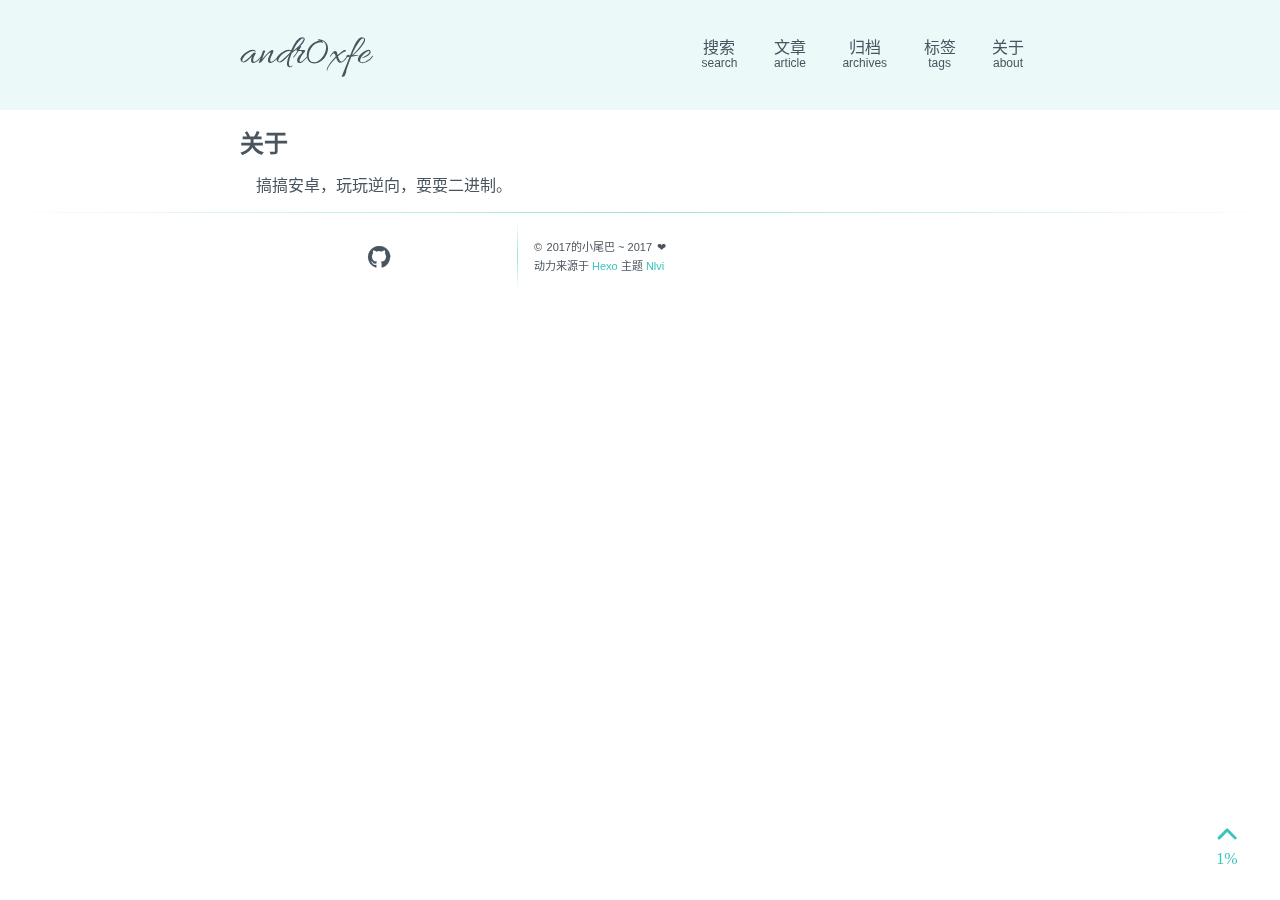
==== commit 955d2fa2: "Site updated: 2017-12-27 21:43:45" ====
--- a/about/index.html
+++ b/about/index.html
@@ -8,7 +8,7 @@
     author: "",
     theme: "banderole",
     lightbox: true,
-    animate: ,
+    animate: true,
     baseUrl: /,
     search: true
   }
@@ -20,6 +20,8 @@
 
 
 
+
+    <link rel="stylesheet" href="/syuanpi/syuanpi.min.css">
 
 
 
--- a/syuanpi/syuanpi.min.css
+++ b/syuanpi/syuanpi.min.css
@@ -0,0 +1 @@
+@charset "UTF-8";.syuanpi{-webkit-animation-duration:.5s;animation-duration:.5s;-webkit-animation-fill-mode:both;animation-fill-mode:both;-webkit-animation-timing-function:ease-in-out;animation-timing-function:ease-in-out;-webkit-transform:translateZ(0);transform:translateZ(0)}.syuanpi.infinite{-webkit-animation-iteration-count:infinite;animation-iteration-count:infinite}.syuanpi.long{-webkit-animation-duration:2.33s;animation-duration:2.33s}.syuanpi.back-1{-webkit-animation-delay:.3s;animation-delay:.3s}.syuanpi.back-2{-webkit-animation-delay:.6s;animation-delay:.6s}.syuanpi.back-3{-webkit-animation-delay:9s;animation-delay:.9s}.syuanpi.back-4{-webkit-animation-delay:1.2s;animation-delay:1.2s}.syuanpi.back-5{-webkit-animation-delay:1.5s;animation-delay:1.5s}.syuanpi.forwards{-webkit-animation-fill-mode:forwards;animation-fill-mode:forwards}.pulse{-webkit-animation-name:pulse;animation-name:pulse;-webkit-animation-timing-function:ease;animation-timing-function:ease}@-webkit-keyframes pulse{from,to{-webkit-transform:scale(1,1);transform:scale(1,1)}50%{-webkit-transform:scale(1.14,1.14);transform:scale(1.14,1.14)}}@keyframes pulse{from,to{-webkit-transform:scale(1,1);transform:scale(1,1)}50%{-webkit-transform:scale(1.14,1.14);transform:scale(1.14,1.14)}}.blink{-webkit-animation-name:blinkin;animation-name:blinkin;-webkit-animation-timing-function:linear;animation-timing-function:linear}@-webkit-keyframes blinkin{from,to{opacity:1}30%,60%{opacity:0}}@keyframes blinkin{from,to{opacity:1}30%,60%{opacity:0}}.bloom{-webkit-animation-name:bloom;animation-name:bloom}@-webkit-keyframes bloom{from{opacity:0;-webkit-transform:scale(.8,.8);transform:scale(.8,.8)}75%{-webkit-transform:scale(1.1,1.1);transform:scale(1.1,1.1)}to{opacity:1;-webkit-transform:scale(1,1);transform:scale(1,1)}}@keyframes bloom{from{opacity:0;-webkit-transform:scale(.8,.8);transform:scale(.8,.8)}75%{-webkit-transform:scale(1.1,1.1);transform:scale(1.1,1.1)}to{opacity:1;-webkit-transform:scale(1,1);transform:scale(1,1)}}.dead{-webkit-animation-name:dead;animation-name:dead;-webkit-animation-timing-function:cubic-bezier(.93,0,.32,1.17);animation-timing-function:cubic-bezier(.93,0,.32,1.17)}@-webkit-keyframes dead{from{opacity:1;-webkit-transform:scale(1,1);transform:scale(1,1)}to{opacity:0;-webkit-transform:scale(1.2,1.2);transform:scale(1.2,1.2)}}@keyframes dead{from{opacity:1;-webkit-transform:scale(1,1);transform:scale(1,1)}to{opacity:0;-webkit-transform:scale(1.2,1.2);transform:scale(1.2,1.2)}}.fadeIn{-webkit-animation-name:fadeIn;animation-name:fadeIn;-webkit-animation-timing-function:ease-in;animation-timing-function:ease-in}.fadeInLeft{-webkit-animation-name:fadeInLeft;animation-name:fadeInLeft}.fadeInLeft-light{-webkit-animation-name:fadeInLeftL;animation-name:fadeInLeftL}.fadeInRight{-webkit-animation-name:fadeInRight;animation-name:fadeInRight}.fadeInRight-light{-webkit-animation-name:fadeInRightL;animation-name:fadeInRightL}@-webkit-keyframes fadeIn{from{opacity:0}to{opacity:1}}@keyframes fadeIn{from{opacity:0}to{opacity:1}}@-webkit-keyframes fadeInLeft{from{opacity:0;-webkit-transform:translateX(-45%);transform:translateX(-45%)}to{opacity:1}}@keyframes fadeInLeft{from{opacity:0;-webkit-transform:translateX(-45%);transform:translateX(-45%)}to{opacity:1}}@-webkit-keyframes fadeInLeftL{from{opacity:0;-webkit-transform:translateX(-6%);transform:translateX(-6%)}to{opacity:1;-webkit-transform:none;transform:none}}@keyframes fadeInLeftL{from{opacity:0;-webkit-transform:translateX(-6%);transform:translateX(-6%)}to{opacity:1;-webkit-transform:none;transform:none}}@-webkit-keyframes fadeInRight{from{opacity:0;-webkit-transform:translateX(45%);transform:translateX(45%)}to{opacity:1;-webkit-transform:none;transform:none}}@keyframes fadeInRight{from{opacity:0;-webkit-transform:translateX(45%);transform:translateX(45%)}to{opacity:1;-webkit-transform:none;transform:none}}@-webkit-keyframes fadeInRightL{from{opacity:0;-webkit-transform:translateX(6%);transform:translateX(6%)}to{opacity:1;-webkit-transform:none;transform:none}}@keyframes fadeInRightL{from{opacity:0;-webkit-transform:translateX(6%);transform:translateX(6%)}to{opacity:1;-webkit-transform:none;transform:none}}.fadeOut{-webkit-animation-name:fadeOut;animation-name:fadeOut;-webkit-animation-timing-function:ease-in;animation-timing-function:ease-in}.fadeOutLeft{-webkit-animation-name:fadeOutLeft;animation-name:fadeOutLeft}.fadeOutLeft-light{-webkit-animation-name:fadeOutLeftL;animation-name:fadeOutLeftL}.fadeOutRight{-webkit-animation-name:fadeOutRight;animation-name:fadeOutRight}.fadeOutRight-light{-webkit-animation-name:fadeOutRightL;animation-name:fadeOutRightL}@-webkit-keyframes fadeOut{from{opacity:1}to{opacity:0}}@keyframes fadeOut{from{opacity:1}to{opacity:0}}@-webkit-keyframes fadeOutLeft{from{opacity:1;-webkit-transform:translateX(0);transform:translateX(0)}to{opacity:0;-webkit-transform:translateX(-45%);transform:translateX(-45%)}}@keyframes fadeOutLeft{from{opacity:1;-webkit-transform:translateX(0);transform:translateX(0)}to{opacity:0;-webkit-transform:translateX(-45%);transform:translateX(-45%)}}@-webkit-keyframes fadeOutLeftL{from{opacity:1;-webkit-transform:translateX(0);transform:translateX(0)}to{opacity:0;-webkit-transform:translateX(-6%);transform:translateX(-6%)}}@keyframes fadeOutLeftL{from{opacity:1;-webkit-transform:translateX(0);transform:translateX(0)}to{opacity:0;-webkit-transform:translateX(-6%);transform:translateX(-6%)}}@-webkit-keyframes fadeOutRight{from{opacity:1;-webkit-transform:translateX(0);transform:translateX(0)}to{opacity:0;-webkit-transform:translateX(45%);transform:translateX(45%)}}@keyframes fadeOutRight{from{opacity:1;-webkit-transform:translateX(0);transform:translateX(0)}to{opacity:0;-webkit-transform:translateX(45%);transform:translateX(45%)}}@-webkit-keyframes fadeOutRightL{from{opacity:1;-webkit-transform:translateX(0);transform:translateX(0)}to{opacity:0;-webkit-transform:translateX(6%);transform:translateX(6%)}}@keyframes fadeOutRightL{from{opacity:1;-webkit-transform:translateX(0);transform:translateX(0)}to{opacity:0;-webkit-transform:translateX(6%);transform:translateX(6%)}}.fallIn{-webkit-animation-name:fallIn;animation-name:fallIn}.fallIn-light{-webkit-animation-name:fallInL;animation-name:fallInL}@-webkit-keyframes fallIn{0%{opacity:0;-webkit-transform:translateY(-50%);transform:translateY(-50%)}100%{opacity:1;-webkit-transform:none;transform:none}}@keyframes fallIn{0%{opacity:0;-webkit-transform:translateY(-50%);transform:translateY(-50%)}100%{opacity:1;-webkit-transform:none;transform:none}}@-webkit-keyframes fallInL{0%{opacity:0;-webkit-transform:translateY(-20%);transform:translateY(-20%)}100%{opacity:1;-webkit-transform:none;transform:none}}@keyframes fallInL{0%{opacity:0;-webkit-transform:translateY(-20%);transform:translateY(-20%)}100%{opacity:1;-webkit-transform:none;transform:none}}.fallOut{-webkit-animation-name:fallOut;animation-name:fallOut}.fallOut-light{-webkit-animation-name:fallOutL;animation-name:fallOutL}@-webkit-keyframes fallOut{100%{opacity:0;-webkit-transform:translateY(50%);transform:translateY(50%)}}@keyframes fallOut{100%{opacity:0;-webkit-transform:translateY(50%);transform:translateY(50%)}}@-webkit-keyframes fallOutL{100%{opacity:0;-webkit-transform:translateY(20%);transform:translateY(20%)}}@keyframes fallOutL{100%{opacity:0;-webkit-transform:translateY(20%);transform:translateY(20%)}}.riseIn{-webkit-animation-name:riseIn;animation-name:riseIn}.riseIn-light{-webkit-animation-name:riseInL;animation-name:riseInL}@-webkit-keyframes riseIn{0%{opacity:0;-webkit-transform:translateY(50%);transform:translateY(50%)}100%{opacity:1;-webkit-transform:none;transform:none}}@keyframes riseIn{0%{opacity:0;-webkit-transform:translateY(50%);transform:translateY(50%)}100%{opacity:1;-webkit-transform:none;transform:none}}@-webkit-keyframes riseInL{0%{opacity:0;-webkit-transform:translateY(20%);transform:translateY(20%)}100%{opacity:1;-webkit-transform:none;transform:none}}@keyframes riseInL{0%{opacity:0;-webkit-transform:translateY(20%);transform:translateY(20%)}100%{opacity:1;-webkit-transform:none;transform:none}}.riseOut{-webkit-animation-name:riseOut;animation-name:riseOut}.riseOut-light{-webkit-animation-name:riseOutL;animation-name:riseOutL}@-webkit-keyframes riseOut{100%{opacity:0;-webkit-transform:translateY(-30%);transform:translateY(-30%)}}@keyframes riseOut{100%{opacity:0;-webkit-transform:translateY(-30%);transform:translateY(-30%)}}@-webkit-keyframes riseOutL{100%{opacity:0;-webkit-transform:translateY(-10%);transform:translateY(-10%)}}@keyframes riseOutL{100%{opacity:0;-webkit-transform:translateY(-10%);transform:translateY(-10%)}}.float{-webkit-animation-name:float;animation-name:float}.float-in{-webkit-animation-name:float-in;animation-name:float-in}@-webkit-keyframes float{from{-webkit-transform:translateY(0);transform:translateY(0)}33%{opacity:1;-webkit-transform:translateY(-10%);transform:translateY(-10%)}67%{-webkit-transform:translateY(12%);transform:translateY(12%)}90%,to{opacity:1;-webkit-transform:translate(0);transform:translate(0)}}@keyframes float{from{-webkit-transform:translateY(0);transform:translateY(0)}33%{opacity:1;-webkit-transform:translateY(-10%);transform:translateY(-10%)}67%{-webkit-transform:translateY(12%);transform:translateY(12%)}90%,to{opacity:1;-webkit-transform:translate(0);transform:translate(0)}}@-webkit-keyframes float-in{from,to{-webkit-transform:translateY(8%);transform:translateY(8%)}50%{opacity:1;-webkit-transform:translateY(-8%);transform:translateY(-8%)}}@keyframes float-in{from,to{-webkit-transform:translateY(8%);transform:translateY(8%)}50%{opacity:1;-webkit-transform:translateY(-8%);transform:translateY(-8%)}}.swim{-webkit-animation-name:swim;animation-name:swim;-webkit-animation-timing-function:cubic-bezier(.52,.23,.57,.79);animation-timing-function:cubic-bezier(.52,.23,.57,.79)}.swim-in{-webkit-animation-name:swim-in;animation-name:swim-in}@-webkit-keyframes swim-in{from,to{-webkit-transform:translateX(5%) skewX(0);transform:translateX(5%) skewX(0)}25%{-webkit-transform:translateX(-5%) skewX(20deg);transform:translateX(-5%) skewX(20deg)}50%{-webkit-transform:translateX(-5%) skewX(0);transform:translateX(-5%) skewX(0)}75%{-webkit-transform:translateX(5%) skewX(-20deg);transform:translateX(5%) skewX(-20deg)}}@keyframes swim-in{from,to{-webkit-transform:translateX(5%) skewX(0);transform:translateX(5%) skewX(0)}25%{-webkit-transform:translateX(-5%) skewX(20deg);transform:translateX(-5%) skewX(20deg)}50%{-webkit-transform:translateX(-5%) skewX(0);transform:translateX(-5%) skewX(0)}75%{-webkit-transform:translateX(5%) skewX(-20deg);transform:translateX(5%) skewX(-20deg)}}@-webkit-keyframes swim{from,to{-webkit-transform:translateX(0) skewX(0);transform:translateX(0) skewX(0)}14%{-webkit-transform:translateX(-5%) skewX(20deg);transform:translateX(-5%) skewX(20deg)}28%{-webkit-transform:translateX(-5%) skewX(0);transform:translateX(-5%) skewX(0)}42%{-webkit-transform:translateX(5%) skewX(-20deg);transform:translateX(5%) skewX(-20deg)}57%{-webkit-transform:translateX(5%) skewX(0);transform:translateX(5%) skewX(0)}71%{-webkit-transform:translateX(0) skewX(20deg);transform:translateX(0) skewX(20deg)}}@keyframes swim{from,to{-webkit-transform:translateX(0) skewX(0);transform:translateX(0) skewX(0)}14%{-webkit-transform:translateX(-5%) skewX(20deg);transform:translateX(-5%) skewX(20deg)}28%{-webkit-transform:translateX(-5%) skewX(0);transform:translateX(-5%) skewX(0)}42%{-webkit-transform:translateX(5%) skewX(-20deg);transform:translateX(5%) skewX(-20deg)}57%{-webkit-transform:translateX(5%) skewX(0);transform:translateX(5%) skewX(0)}71%{-webkit-transform:translateX(0) skewX(20deg);transform:translateX(0) skewX(20deg)}}.rotateAntiClowise{-webkit-animation-name:rotate2dLeft;animation-name:rotate2dLeft}.rotateClowise{-webkit-animation-name:rotate2dRight;animation-name:rotate2dRight}@-webkit-keyframes rotate2dLeft{from{-webkit-transform:none;transform:none}to{-webkit-transform:rotate(-360deg);transform:rotate(-360deg)}}@keyframes rotate2dLeft{from{-webkit-transform:none;transform:none}to{-webkit-transform:rotate(-360deg);transform:rotate(-360deg)}}@-webkit-keyframes rotate2dRight{from{-webkit-transform:none;transform:none}to{-webkit-transform:rotate(360deg);transform:rotate(360deg)}}@keyframes rotate2dRight{from{-webkit-transform:none;transform:none}to{-webkit-transform:rotate(360deg);transform:rotate(360deg)}}.jumping{-webkit-animation-name:jumping;animation-name:jumping;-webkit-animation-timing-function:cubic-bezier(.24,.4,.73,.55);animation-timing-function:cubic-bezier(.24,.4,.73,.55)}.jumping-in{-webkit-animation-name:jumping-in;animation-name:jumping-in;-webkit-animation-timing-function:cubic-bezier(.39,.53,.65,.51);animation-timing-function:cubic-bezier(.39,.53,.65,.51)}@-webkit-keyframes jumping{from,to{-webkit-transform:translateY(0) scale(1,1);transform:translateY(0) scale(1,1)}30%,50%{-webkit-transform:translateY(-25%) scale(1,1);transform:translateY(-25%) scale(1,1)}40%{-webkit-transform:translateY(-22%) scale(1.1,.7);transform:translateY(-22%) scale(1.1,.7)}70%,90%{-webkit-transform:translateY(25%) scale(1,1);transform:translateY(25%) scale(1,1)}80%{-webkit-transform:translateY(22%) scale(1.1,.7);transform:translateY(22%) scale(1.1,.7)}}@keyframes jumping{from,to{-webkit-transform:translateY(0) scale(1,1);transform:translateY(0) scale(1,1)}30%,50%{-webkit-transform:translateY(-25%) scale(1,1);transform:translateY(-25%) scale(1,1)}40%{-webkit-transform:translateY(-22%) scale(1.1,.7);transform:translateY(-22%) scale(1.1,.7)}70%,90%{-webkit-transform:translateY(25%) scale(1,1);transform:translateY(25%) scale(1,1)}80%{-webkit-transform:translateY(22%) scale(1.1,.7);transform:translateY(22%) scale(1.1,.7)}}@-webkit-keyframes jumping-in{90%,from,to{-webkit-transform:translateY(0) scale(1,1);transform:translateY(0) scale(1,1)}40%,60%{-webkit-transform:translateY(25%) scale(1,1);transform:translateY(25%) scale(1,1)}55%{-webkit-transform:translateY(32%) scale(1.1,.6);transform:translateY(32%) scale(1.1,.6)}}@keyframes jumping-in{90%,from,to{-webkit-transform:translateY(0) scale(1,1);transform:translateY(0) scale(1,1)}40%,60%{-webkit-transform:translateY(25%) scale(1,1);transform:translateY(25%) scale(1,1)}55%{-webkit-transform:translateY(32%) scale(1.1,.6);transform:translateY(32%) scale(1.1,.6)}}.grow{-webkit-animation-name:grow;animation-name:grow;-webkit-animation-timing-function:ease-in;animation-timing-function:ease-in}@-webkit-keyframes grow{from{opacity:0;-webkit-transform:translateY(60%) rotateY(95deg);transform:translateY(60%) rotateY(95deg);-webkit-animation-timing-function:cubic-bezier(.84,.1,.82,.67);animation-timing-function:cubic-bezier(.84,.1,.82,.67)}60%{-webkit-transform:translateY(-60%) scale(1.2,1.2);transform:translateY(-60%) scale(1.2,1.2);-webkit-animation-timing-function:cubic-bezier(0,1.1,.98,.99);animation-timing-function:cubic-bezier(0,1.1,.98,.99)}to{opacity:1;-webkit-transform:none;transform:none}}@keyframes grow{from{opacity:0;-webkit-transform:translateY(60%) rotateY(95deg);transform:translateY(60%) rotateY(95deg);-webkit-animation-timing-function:cubic-bezier(.84,.1,.82,.67);animation-timing-function:cubic-bezier(.84,.1,.82,.67)}60%{-webkit-transform:translateY(-60%) scale(1.2,1.2);transform:translateY(-60%) scale(1.2,1.2);-webkit-animation-timing-function:cubic-bezier(0,1.1,.98,.99);animation-timing-function:cubic-bezier(0,1.1,.98,.99)}to{opacity:1;-webkit-transform:none;transform:none}}.carInLeft,.carInRight{-webkit-animation-timing-function:ease;animation-timing-function:ease;-webkit-animation-duration:1s;animation-duration:1s}.carInLeft{-webkit-animation-name:carInLeft;animation-name:carInLeft}.carInRight{-webkit-animation-name:carInRight;animation-name:carInRight}@-webkit-keyframes carInLeft{from{-webkit-transform:translateX(-1000px) rotateZ(12deg);transform:translateX(-1000px) rotateZ(12deg);-webkit-transform-origin:0 100% 90%;transform-origin:0 100% 90%}50%{-webkit-transform:translateX(0) rotateZ(8deg);transform:translateX(0) rotateZ(8deg);-webkit-animation-timing-function:cubic-bezier(0,1.13,.73,1.07);animation-timing-function:cubic-bezier(0,1.13,.73,1.07)}55%{-webkit-transform:rotateZ(12deg);transform:rotateZ(12deg);-webkit-transform-origin:0 100% 90%;transform-origin:0 100% 90%;-webkit-animation-timing-function:cubic-bezier(0,1.2,.61,.97);animation-timing-function:cubic-bezier(0,1.2,.61,.97)}76%,to{-webkit-transform:none;transform:none}}@keyframes carInLeft{from{-webkit-transform:translateX(-1000px) rotateZ(12deg);transform:translateX(-1000px) rotateZ(12deg);-webkit-transform-origin:0 100% 90%;transform-origin:0 100% 90%}50%{-webkit-transform:translateX(0) rotateZ(8deg);transform:translateX(0) rotateZ(8deg);-webkit-animation-timing-function:cubic-bezier(0,1.13,.73,1.07);animation-timing-function:cubic-bezier(0,1.13,.73,1.07)}55%{-webkit-transform:rotateZ(12deg);transform:rotateZ(12deg);-webkit-transform-origin:0 100% 90%;transform-origin:0 100% 90%;-webkit-animation-timing-function:cubic-bezier(0,1.2,.61,.97);animation-timing-function:cubic-bezier(0,1.2,.61,.97)}76%,to{-webkit-transform:none;transform:none}}@-webkit-keyframes carInRight{from{-webkit-transform:translateX(1000px) rotateZ(-12deg);transform:translateX(1000px) rotateZ(-12deg);-webkit-transform-origin:0 100% 90%;transform-origin:0 100% 90%}50%{-webkit-transform:translateX(0) rotateZ(-8deg);transform:translateX(0) rotateZ(-8deg);-webkit-animation-timing-function:cubic-bezier(0,1.13,.73,1.07);animation-timing-function:cubic-bezier(0,1.13,.73,1.07)}55%{-webkit-transform:rotateZ(-12deg);transform:rotateZ(-12deg);-webkit-transform-origin:0 100% 90%;transform-origin:0 100% 90%;-webkit-animation-timing-function:cubic-bezier(0,1.2,.61,.97);animation-timing-function:cubic-bezier(0,1.2,.61,.97)}76%,to{-webkit-transform:none;transform:none}}@keyframes carInRight{from{-webkit-transform:translateX(1000px) rotateZ(-12deg);transform:translateX(1000px) rotateZ(-12deg);-webkit-transform-origin:0 100% 90%;transform-origin:0 100% 90%}50%{-webkit-transform:translateX(0) rotateZ(-8deg);transform:translateX(0) rotateZ(-8deg);-webkit-animation-timing-function:cubic-bezier(0,1.13,.73,1.07);animation-timing-function:cubic-bezier(0,1.13,.73,1.07)}55%{-webkit-transform:rotateZ(-12deg);transform:rotateZ(-12deg);-webkit-transform-origin:0 100% 90%;transform-origin:0 100% 90%;-webkit-animation-timing-function:cubic-bezier(0,1.2,.61,.97);animation-timing-function:cubic-bezier(0,1.2,.61,.97)}76%,to{-webkit-transform:none;transform:none}}.carOutLeft,.carOutRight{-webkit-animation-timing-function:ease-out;animation-timing-function:ease-out}.carOutLeft{-webkit-animation-name:carOutLeft;animation-name:carOutLeft}.carOutRight{-webkit-animation-name:carOutRight;animation-name:carOutRight}@-webkit-keyframes carOutLeft{20%{-webkit-transform:rotateZ(3deg);transform:rotateZ(3deg)}40%{-webkit-transform:translateX(-1%) rotateZ(-7deg);transform:translateX(-1%) rotateZ(-7deg);-webkit-animation-timing-function:cubic-bezier(.18,1.1,.62,1.29);animation-timing-function:cubic-bezier(.18,1.1,.62,1.29)}90%,to{-webkit-transform:translateX(-1500px);transform:translateX(-1500px);-webkit-animation-timing-function:cubic-bezier(0,.5,.99,.12);animation-timing-function:cubic-bezier(0,.5,.99,.12)}}@keyframes carOutLeft{20%{-webkit-transform:rotateZ(3deg);transform:rotateZ(3deg)}40%{-webkit-transform:translateX(-1%) rotateZ(-7deg);transform:translateX(-1%) rotateZ(-7deg);-webkit-animation-timing-function:cubic-bezier(.18,1.1,.62,1.29);animation-timing-function:cubic-bezier(.18,1.1,.62,1.29)}90%,to{-webkit-transform:translateX(-1500px);transform:translateX(-1500px);-webkit-animation-timing-function:cubic-bezier(0,.5,.99,.12);animation-timing-function:cubic-bezier(0,.5,.99,.12)}}@-webkit-keyframes carOutRight{20%{-webkit-transform:rotateZ(-3deg);transform:rotateZ(-3deg)}40%{-webkit-transform:translateX(1%) rotateZ(7deg);transform:translateX(1%) rotateZ(7deg);-webkit-animation-timing-function:cubic-bezier(.18,1.1,.62,1.29);animation-timing-function:cubic-bezier(.18,1.1,.62,1.29)}90%,to{-webkit-transform:translateX(1500px);transform:translateX(1500px);-webkit-animation-timing-function:cubic-bezier(0,.5,.99,.12);animation-timing-function:cubic-bezier(0,.5,.99,.12)}}@keyframes carOutRight{20%{-webkit-transform:rotateZ(-3deg);transform:rotateZ(-3deg)}40%{-webkit-transform:translateX(1%) rotateZ(7deg);transform:translateX(1%) rotateZ(7deg);-webkit-animation-timing-function:cubic-bezier(.18,1.1,.62,1.29);animation-timing-function:cubic-bezier(.18,1.1,.62,1.29)}90%,to{-webkit-transform:translateX(1500px);transform:translateX(1500px);-webkit-animation-timing-function:cubic-bezier(0,.5,.99,.12);animation-timing-function:cubic-bezier(0,.5,.99,.12)}}.tvIn{-webkit-animation-name:tvIn;animation-name:tvIn}@-webkit-keyframes tvIn{from{-webkit-transform:scale(.1,.1);transform:scale(.1,.1)}50%{-webkit-transform:scale(1,.1);transform:scale(1,.1)}to{-webkit-transform:scale(1,1);transform:scale(1,1)}}@keyframes tvIn{from{-webkit-transform:scale(.1,.1);transform:scale(.1,.1)}50%{-webkit-transform:scale(1,.1);transform:scale(1,.1)}to{-webkit-transform:scale(1,1);transform:scale(1,1)}}.tvOut{-webkit-animation-name:tvOut;animation-name:tvOut}@-webkit-keyframes tvOut{from{-webkit-transform:scale(1,1);transform:scale(1,1)}50%{-webkit-transform:scale(1,.1);transform:scale(1,.1)}to{-webkit-transform:scale(0,0);transform:scale(0,0)}}@keyframes tvOut{from{-webkit-transform:scale(1,1);transform:scale(1,1)}50%{-webkit-transform:scale(1,.1);transform:scale(1,.1)}to{-webkit-transform:scale(0,0);transform:scale(0,0)}}
